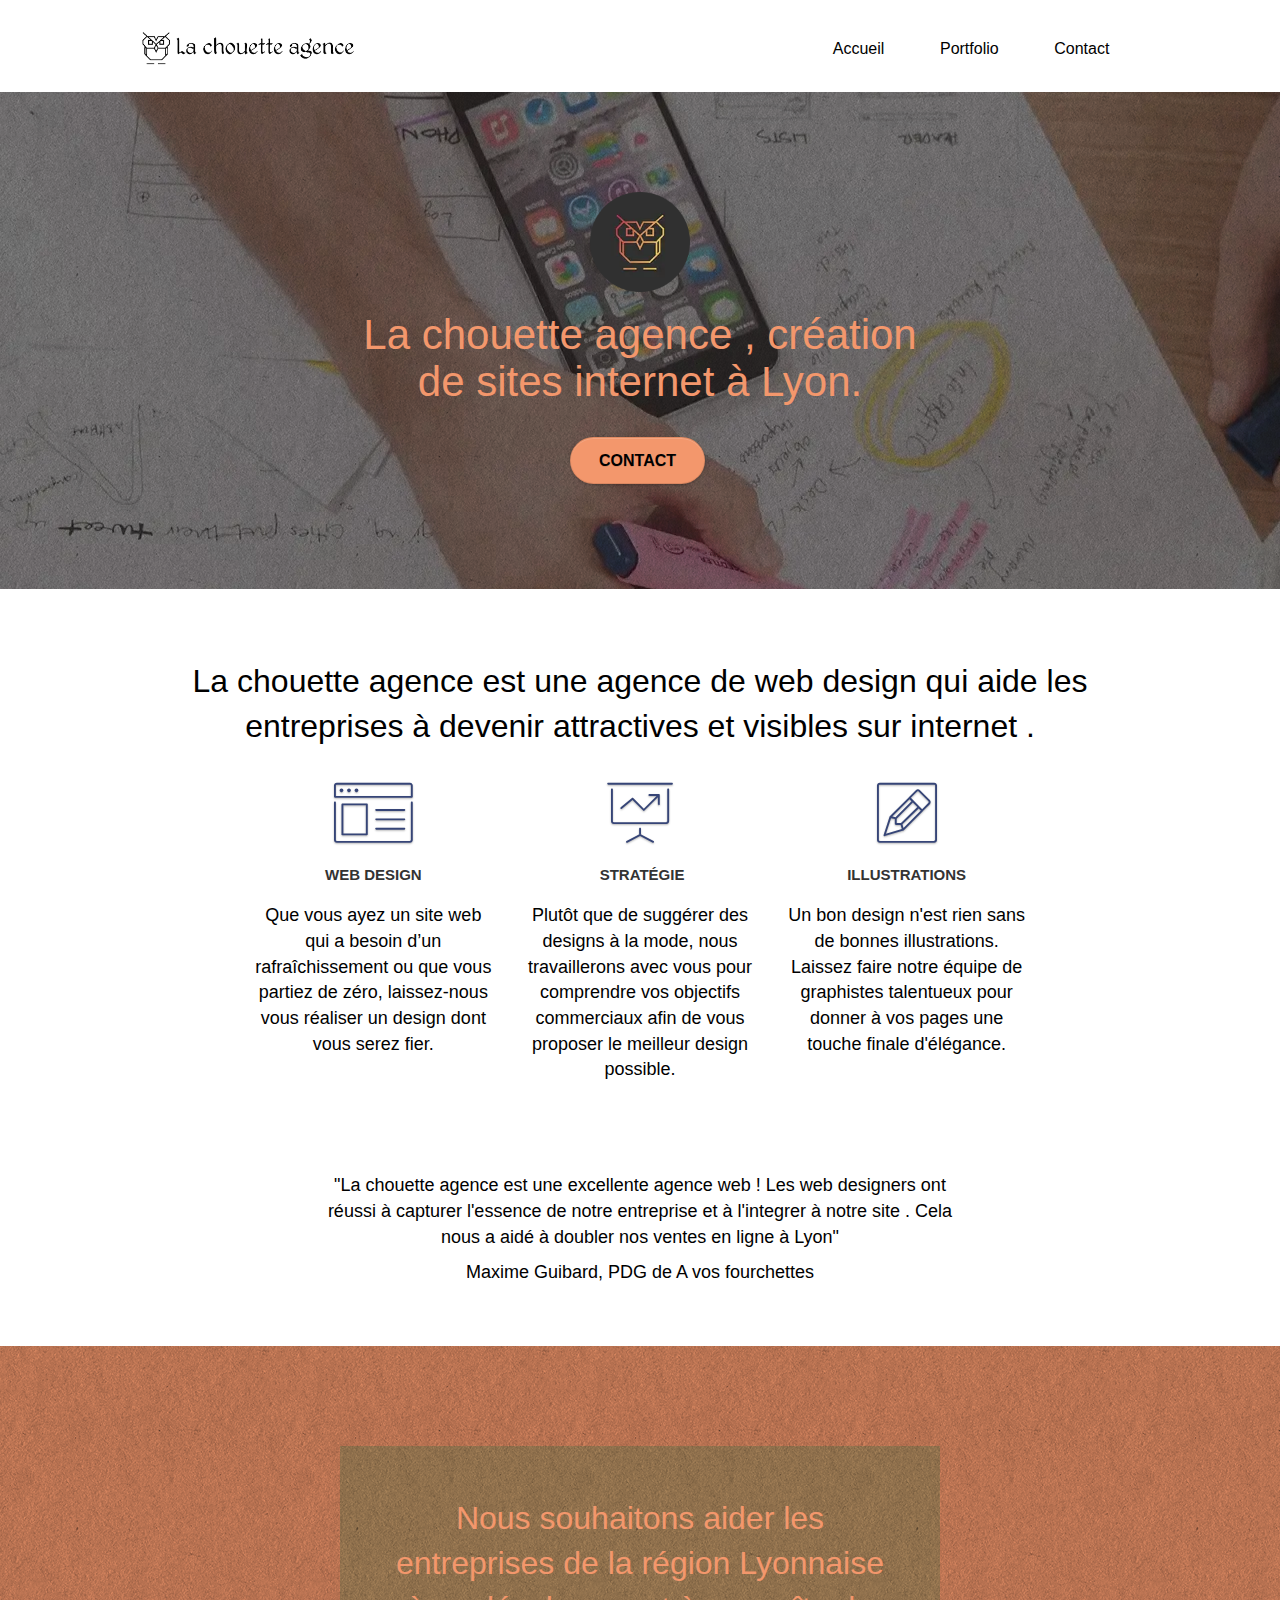
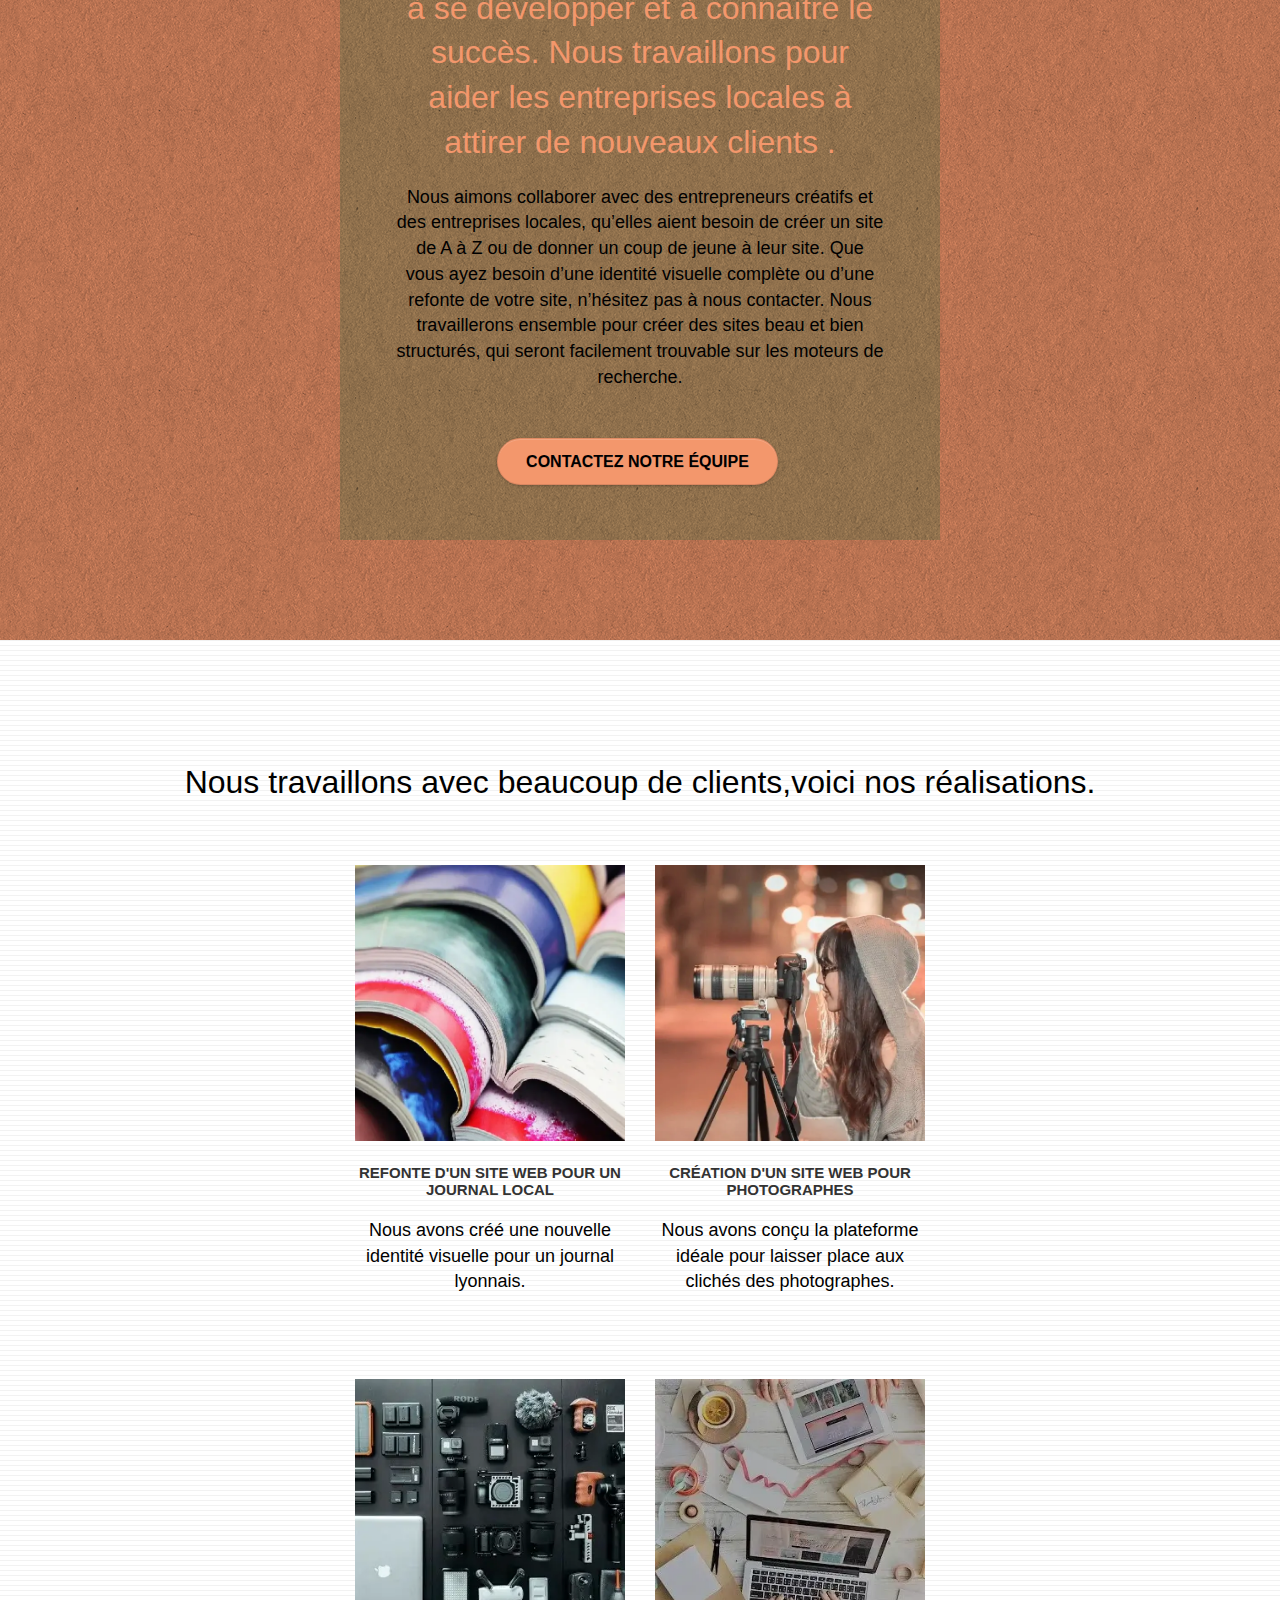
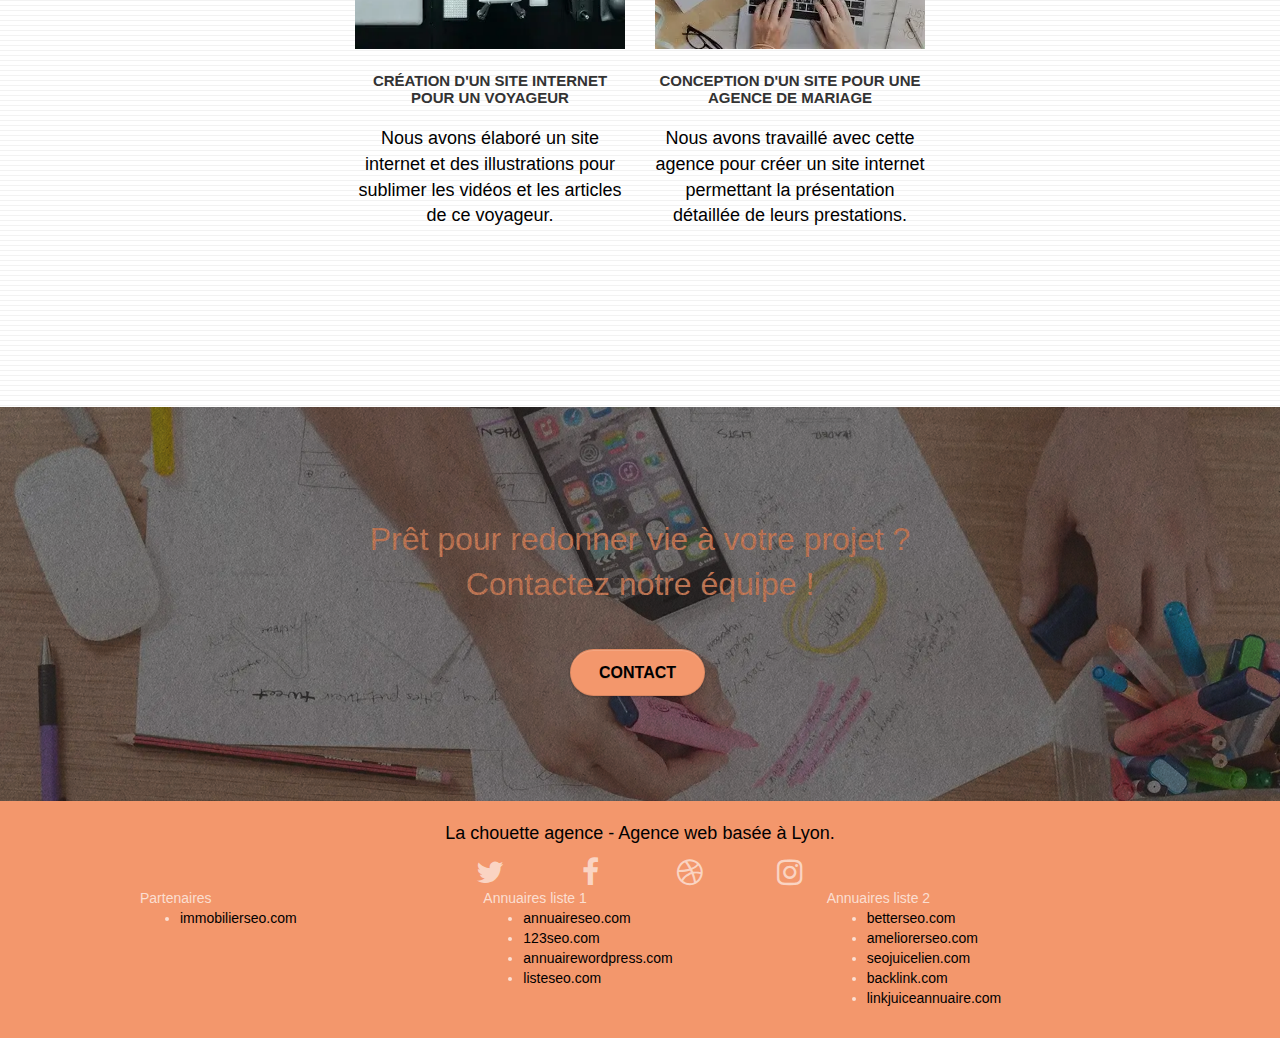
==== index.html @ 5532b89b "correction liens reseaux sociaux" ====
<!doctype html>
<html lang="fr">
<head>
    <meta charset="utf-8">
    <meta name="description" content="Création de site internet - Web design à Lyon">
    <meta name="viewport" content="width=device-width, initial-scale=1.0, viewport-fit=cover">
	<meta name="robots" content="index , follow" />
    <link rel="shortcut icon" type="image/png" href="favicon.jpg">
	<link rel="canonical" href="https://jeremie-237.github.io/JeremieBaudino_4_10052021/" />
    
	<link rel="stylesheet" type="text/css" href="./css/bootstrap.css">
	<link rel="stylesheet" type="text/css" href="style.css">
	<link rel="stylesheet" type="text/css" href="./css/font-awesome.css">
	<link rel="stylesheet" type="text/css" href="./css/et-line.css">
	
    
	<script src="./js/jquery-2.1.0.js">defer</script>
	<script src="./js/bootstrap.js">defer</script>
	<script src="./js/blocs.js">defer</script>
	<script src="./js/jquery.touchSwipe.js" defer></script>
	

    <title>Création de site internet - Web design à Lyon</title>

    
<!-- Analytics -->
 
<!-- Analytics END -->
    
</head>

<body>
<!-- Principal conteneur -->
<div class="page-container">
    
<!-- bloc-0 -->
<header class="bloc bgc-white l-bloc " id="bloc-0">
	<div class="container bloc-sm">
		<nav class="navbar row">
			<div class="navbar-header">
				<a class="navbar-brand" href="index.html"><img src="img/la-chouette-agence.webp" alt="logo la chouette agence webdesign lyon" height="40" /></a>
				<button id="nav-toggle" type="button" class="ui-navbar-toggle navbar-toggle" data-toggle="collapse" data-target=".navbar-1">
					<span class="sr-only">Toggle navigation</span><span class="icon-bar"></span><span class="icon-bar"></span><span class="icon-bar"></span>
				</button>
			</div>
			<div class="collapse navbar-collapse navbar-1 special-dropdown-nav">
				<ul class="site-navigation nav navbar-nav">
					<li>
						<a href="index.html">Accueil</a>
					</li>
					<li>
						<a href="#portfolio">Portfolio</a>
					</li>
					<li>
						<a href="page2.html">Contact</a>
					</li>
				</ul>
			</div>
		</nav>
	</div>
</header>
<!-- bloc-0 END -->

<!-- bloc-1-presentation -->
<section class="bloc bgc-dark-slate-blue bg-banniere d-bloc bg-t-edge bloc-bg-texture texture-paper b-parallax" id="bloc-1-hero">
	<div class="container bloc-lg">
		<div class="row tight-width-whitespace">
			<div class="col-sm-12">
				<img src="img/logo.webp" class="center-block image-resize-mode" width="100" alt="logo la chouette agence webdesign lyon" />
				<h1 class="text-center hero-bloc-text tc-white ">
					La chouette agence , création de sites internet à Lyon.
				</h1>
				<div class="text-center">
					<a href="page2.html" class="btn btn-lg btn-clean btn-rd cta-hero btn-atomic-tangerine" id="cta-hero">Contact</a>
				</div>
			</div>
		</div>
	</div>
</section>
<!-- bloc-1-presentation END -->

<!-- bloc-2-services -->
<section class="bloc bgc-white l-bloc" id="bloc-2-services">
	<div class="container bloc-md">
		<div class="row">
			<div class="col-sm-12 text-center">
				<h2>La chouette agence est une agence de web design qui aide les entreprises à devenir attractives et visibles sur internet .</h2>
			</div>
		</div>
		<div class="row voffset-lg med-width-whitespace">
			<div class="col-sm-4">
				<div class="text-center">
					<span class="et-icon-browser sm-shadow icon-dark-slate-blue icons icon-lg"></span>
				</div>
				<h3 class="mg-md text-center">
					Web design
				</h3>
				<p class="text-center ">
					Que vous ayez un site web qui a besoin d&rsquo;un rafraîchissement ou que vous partiez de zéro, laissez-nous vous réaliser un design dont vous serez fier.
				</p>
			</div>
			<div class="col-sm-4">
				<div class="text-center">
					<span class="et-icon-presentation sm-shadow icon-dark-slate-blue icons icon-lg"></span>
				</div>
				<h3 class="mg-md text-center">
					&nbsp;Stratégie
				</h3>
				<p class="text-center ">
					Plutôt que de suggérer des designs à la mode, nous travaillerons avec vous pour comprendre vos objectifs commerciaux afin de vous proposer le meilleur design possible.<br>
				</p>
			</div>
			<div class="col-sm-4">
				<div class="text-center">
					<span class="et-icon-edit sm-shadow icon-dark-slate-blue icons icon-lg"></span>
				</div>
				<h3 class="mg-md text-center">
					Illustrations
				</h3>
				<p class="text-center ">
					Un bon design n'est rien sans de bonnes illustrations. Laissez faire notre équipe de graphistes talentueux pour donner à vos pages une touche finale d'élégance.
				</p>
			</div>
		</div>
		<div class="row voffset-lg voffset">
			<div class="col-xs-12 col-md-8 col-md-offset-2 text-center">
				 <p>"La chouette agence est une excellente agence web ! Les web designers ont réussi à capturer l'essence de notre entreprise et à l'integrer à notre site . Cela nous a aidé à doubler nos ventes en ligne à Lyon"</p>
                 <p>Maxime Guibard, PDG de A vos fourchettes</p>
			</div>
		</div>
	</div>
</section>
<!-- bloc-2-services END -->

<!-- bloc-3-what-i-do -->
<section class="bloc tc-white bgc-atomic-tangerine bg-presentation d-bloc bloc-bg-texture texture-paper b-parallax" id="bloc-3-what-i-do">
	<div class="container bloc-lg">
		<div class="row tight-width-whitespace black-background">
			<div class="col-sm-12">
				<h2 class="mg-md text-center tc-white">
					Nous souhaitons aider les entreprises de la région Lyonnaise à se développer et à connaître le succès. Nous travaillons pour aider les entreprises locales à attirer de nouveaux clients .<br>
				</h2>
				<p class="text-center white">
					Nous aimons collaborer avec des entrepreneurs créatifs et des entreprises locales, 
					qu’elles aient besoin de créer un site de A à Z ou de donner un coup de jeune à leur site. 
					Que vous ayez besoin d’une identité visuelle complète ou d’une refonte de votre site, n’hésitez pas à nous contacter. 
					Nous travaillerons ensemble pour créer des sites beau et bien structurés, qui seront facilement trouvable sur les moteurs de 
					recherche. <br><br><a class="btn btn-lg btn-clean btn-rd cta-hero btn-atomic-tangerine" href="page2.html">Contactez notre équipe</a><br>
				</p>
			</div>
		</div>
	</div>
</section>
<!-- bloc-3-what-i-do END -->

<!-- bloc-4-portfolio -->
<section class="bloc bgc-white bg-lines-h2-bg bg-repeat l-bloc" id="bloc-4-portfolio">
	<div class="container bloc-lg">
		<div class="row">
			<div  id="portfolio" class="col-sm-12 text-center">
				<h2>Nous travaillons avec beaucoup de clients,voici nos réalisations.</h2>
			</div>
		</div>
		<div class="row tight-width-whitespace portfolio-row">
			<article class="col-sm-6">
				<a href="#" data-lightbox="img/1.webp" data-gallery-id="gallery-1" data-caption="Refonte d'un site web pour un journal local" data-frame="snapshot-lb"><img src="img/1.webp" alt="refonte site web journal" class="img-responsive portfolio-thumb" /></a>
				<h3 class="mg-md text-center">
					Refonte d'un site web pour un journal local
				</h3>
				<p class="text-center">
					Nous avons créé une nouvelle identité visuelle pour un journal lyonnais.
				</p>
			</article>
			<article class="col-sm-6">
				<a href="#" data-lightbox="img/2.webp" data-gallery-id="gallery-1" data-caption="Création d'un site web pour photographes" data-frame="snapshot-lb"><img src="img/2.webp" class="img-responsive portfolio-thumb" alt="création d'un site web pour photographes" /></a>
				<h3 class="mg-md text-center">
					Création d'un site web pour photographes
				</h3>
				<p class="text-center">
					Nous avons conçu la plateforme idéale pour laisser place aux clichés des photographes.
				</p>
			</article>
		</div>
		<div class="row tight-width-whitespace portfolio-row">
			<article class="col-sm-6">
				<a href="#" data-lightbox="img/3.webp" data-gallery-id="gallery-1" data-caption="Création d'un site internet pour un voyageur" data-frame="snapshot-lb"><img src="img/3.webp" class="img-responsive portfolio-thumb" alt="création d'un site web pour voyageur"/></a>
				<h3 class="mg-md text-center">
					Création d'un site internet pour un voyageur
				</h3>
				<p class="text-center">
					Nous avons élaboré un site internet et des illustrations pour sublimer les vidéos et les articles de ce voyageur.
				</p>
			</article>
			<article class="col-sm-6">
				<a href="#" data-lightbox="img/4.webp" data-gallery-id="gallery-1" data-caption="Conception d'un site pour une agence de mariage" data-frame="snapshot-lb"><img src="img/4.webp" class="img-responsive portfolio-thumb" alt="création d'un site web pour agence de mariage" /></a>
				<h3 class="mg-md text-center">
					Conception d'un site pour une agence de mariage
				</h3>
				<p class="text-center">
					Nous avons travaillé avec cette agence pour créer un site internet permettant la présentation détaillée de leurs prestations.
				</p>
			</article>
		</div>
	</div>
</section>
<!-- bloc-4-portfolio END -->

<!-- bloc-5-cta -->
<section class="bloc bgc-dark-slate-blue bg-banniere d-bloc bloc-bg-texture texture-paper" id="bloc-5-cta">
	<div class="container bloc-lg">
		<div class="row">
			<h2 class="mg-md text-center tc-white">
				Prêt pour redonner vie à votre projet ?<br>Contactez notre équipe !
			</h2>
			<div class="col-sm-12 text-center">
				<a href="page2.html" class="btn btn-atomic-tangerine btn-clean btn-rd btn-lg cta-hero">Contact</a>
			</div>
		</div>
	</div>
</section>
<!-- bloc-5-cta END -->

<!-- Footer - bloc-8 -->
<footer class="bloc bgc-atomic-tangerine d-bloc" id="bloc-8">
	<div class="container bloc-sm">
		<div class="row">
			<div class="col-sm-12">
				<p class="text-center white">
					La chouette agence - Agence web basée à Lyon.<br>
				</p>
				<div class="row row-no-gutters social">
					<div class="col-sm-3">
						<div class="text-center">
							<a class="social" href="http://twitter.com"><span class="fa fa-twitter icon-md"></span></a>
						</div>
					</div>
					<div class="col-sm-3">
						<div class="text-center">
							<a class="social" href="http://facebook.com"><span class="fa fa-facebook icon-md"></span></a>
						</div>
					</div>
					<div class="col-sm-3">
						<div class="text-center">
							<a class="social" href="http://dribble.com"><span class="fa fa-dribbble icon-md"></span></a>
						</div>
					</div>
					<div class="col-sm-3">
						<div class="text-center">
							<a class="social" href="http://instagram.com"><span class="fa fa-instagram icon-md"></span></a>
						</div>
					</div>
				</div>
				<div class="row">
					<div class="col-sm-4">
						Partenaires
							<ul>
								<li><a href="immobilierseo.com">immobilierseo.com</a></li>
							</ul>		
					</div>
					<div class="col-sm-4">
						Annuaires liste 1
						<ul>
							<li><a href="annuaireseo.com">annuaireseo.com</a></li>
							<li><a href="123seoture.com">123seo.com</a></li>
							<li><a href="annuairewordpress.com">annuairewordpress.com</a></li>
							<li><a href="listeseo.com">listeseo.com</a></li>
						</ul>
					</div>
					<div class="col-sm-4">
						Annuaires liste 2
						<ul>
							<li><a href="betterseo.com">betterseo.com</a></li>
							<li><a href="ameliorerseo.com">ameliorerseo.com</a></li>
							<li><a href="seojuicelien.com">seojuicelien.com</a></li>
							<li><a href="backlink.com">backlink.com</a></li>
							<li><a href="linkjuiceannuaire.com">linkjuiceannuaire.com</a></li>
						</ul>
					</div>
				</div>
			</div>
		</div>
	</div>
</footer>
<!-- Footer - bloc-8 END -->

</div>
<!-- Principal conteneur END -->
    

</body>
</html>
---- style.css ----
body {
    margin: 0;
    padding: 0;
    background: #FFF;
    overflow-x: hidden;
    -webkit-font-smoothing: antialiased;
    -moz-osx-font-smoothing: grayscale;
}

a,
button {
    transition: all .3s ease-in-out;
    outline: none!important;
}

a:hover {
    text-decoration: none;
    cursor: pointer;
}

#page-loading-blocs-notifaction {
    position: fixed;
    top: 0;
    bottom: 0;
    width: 100%;
    z-index: 100000;
    background: #FFFFFF url("img/pageload-spinner.gif") no-repeat center center;
}

.bloc {
    width: 100%;
    clear: both;
    background: 50% 50% no-repeat;
    padding: 0 50px;
    -webkit-background-size: cover;
    -moz-background-size: cover;
    -o-background-size: cover;
    background-size: cover;
    position: relative;
}

.bloc .container {
    padding-left: 0;
    padding-right: 0;
}

.bloc-lg {
    padding: 100px 50px;
}

.bloc-md {
    padding: 50px;
}

.bloc-sm {
    padding: 20px 50px;
}

.bg-center,
.bg-l-edge,
.bg-r-edge,
.bg-t-edge,
.bg-b-edge,
.bg-tl-edge,
.bg-bl-edge,
.bg-tr-edge,
.bg-br-edge,
.bg-repeat {
    -webkit-background-size: auto!important;
    -moz-background-size: auto!important;
    -o-background-size: auto!important;
    background-size: auto!important;
}

.bg-repeat {
    background: repeat;
}

.bg-t-edge {
    background: top no-repeat;
}

.bloc-bg-texture::before {
    content: "";
    background-size: 2px 2px;
    position: absolute;
    top: 0;
    bottom: 0;
    left: 0;
    right: 0;
}

.texture-paper::before {
    background: url("img/texture-paper.webp");
    background-size: 280px 280px;
}

.b-parallax {
    background-attachment: fixed;
}

.d-bloc {
    color: rgba(255, 255, 255, .7);
}

.d-bloc button:hover {
    color: rgba(255, 255, 255, .9);
}

.d-bloc .icon-round,
.d-bloc .icon-square,
.d-bloc .icon-rounded,
.d-bloc .icon-semi-rounded-a,
.d-bloc .icon-semi-rounded-b {
    border-color: rgba(255, 255, 255, .9);
}

.d-bloc .divider-h span {
    border-color: rgba(255, 255, 255, .2);
}

.d-bloc .a-btn,
.d-bloc .navbar a,
.d-bloc .navbar-brand,
.d-bloc a .icon-sm,
.d-bloc a .icon-md,
.d-bloc a .icon-lg,
.d-bloc a .icon-xl,
.d-bloc h1 a,
.d-bloc h2 a,
.d-bloc h3 a,
.d-bloc h4 a,
.d-bloc h5 a,
.d-bloc h6 a,
.d-bloc p a {
    color: rgba(255, 255, 255, .6);
}

.d-bloc .a-btn:hover,
.d-bloc .navbar a:hover,
.d-bloc .navbar-brand:hover,
.d-bloc a:hover .icon-sm,
.d-bloc a:hover .icon-md,
.d-bloc a:hover .icon-lg,
.d-bloc a:hover .icon-xl,
.d-bloc h1 a:hover,
.d-bloc h2 a:hover,
.d-bloc h3 a:hover,
.d-bloc h4 a:hover,
.d-bloc h5 a:hover,
.d-bloc h6 a:hover,
.d-bloc p a:hover {
    color: rgba(255, 255, 255, 1);
}

.d-bloc .navbar-toggle .icon-bar {
    background: rgba(255, 255, 255, 1);
}

.d-bloc .btn-wire,
.d-bloc .btn-wire:hover {
    color: rgba(255, 255, 255, 1);
    border-color: rgba(255, 255, 255, 1);
}

.d-bloc .panel {
    color: rgba(0, 0, 0, .5);
}

.d-bloc .panel button:hover {
    color: rgba(0, 0, 0, .7);
}

.d-bloc .panel icon {
    border-color: rgba(0, 0, 0, .7);
}

.d-bloc .panel .divider-h span {
    border-color: rgba(0, 0, 0, .1);
}

.d-bloc .panel .a-btn {
    color: rgba(0, 0, 0, .6);
}

.d-bloc .panel .a-btn:hover {
    color: rgba(0, 0, 0, 1);
}

.d-bloc .panel .btn-wire,
.d-bloc .panel .btn-wire:hover {
    color: rgba(0, 0, 0, .7);
    border-color: rgba(0, 0, 0, .3);
}

.d-bloc .panel,
.l-bloc {
    color: rgba(0, 0, 0, .5);
}

.d-bloc .panel button:hover,
.l-bloc button:hover {
    color: rgba(0, 0, 0, .7);
}

.l-bloc .icon-round,
.l-bloc .icon-square,
.l-bloc .icon-rounded,
.l-bloc .icon-semi-rounded-a,
.l-bloc .icon-semi-rounded-b {
    border-color: rgba(0, 0, 0, .7);
}

.d-bloc .panel .divider-h span,
.l-bloc .divider-h span {
    border-color: rgba(0, 0, 0, .1);
}

.d-bloc .panel .a-btn,
.l-bloc .a-btn,
.l-bloc .navbar a,
.l-bloc .navbar-brand,
.l-bloc a .icon-sm,
.l-bloc a .icon-md,
.l-bloc a .icon-lg,
.l-bloc a .icon-xl,
.l-bloc h1 a,
.l-bloc h2 a,
.l-bloc h3 a,
.l-bloc h4 a,
.l-bloc h5 a,
.l-bloc h6 a,
.l-bloc p a {
    color: rgba(0, 0, 0, .6);
}

.d-bloc .panel .a-btn:hover,
.l-bloc .a-btn:hover,
.l-bloc .navbar a:hover,
.l-bloc .navbar-brand:hover,
.l-bloc a:hover .icon-sm,
.l-bloc a:hover .icon-md,
.l-bloc a:hover .icon-lg,
.l-bloc a:hover .icon-xl,
.l-bloc h1 a:hover,
.l-bloc h2 a:hover,
.l-bloc h3 a:hover,
.l-bloc h4 a:hover,
.l-bloc h5 a:hover,
.l-bloc h6 a:hover,
.l-bloc p a:hover {
    color: rgba(0, 0, 0, 1);
}

.l-bloc .navbar-toggle .icon-bar {
    color: rgba(0, 0, 0, .6);
}

.d-bloc .panel .btn-wire,
.d-bloc .panel .btn-wire:hover,
.l-bloc .btn-wire,
.l-bloc .btn-wire:hover {
    color: rgba(0, 0, 0, .7);
    border-color: rgba(0, 0, 0, .3);
}

.voffset {
    margin-top: 30px;
}

.voffset-lg {
    margin-top: 80px;
}

.row-no-gutters {
    margin-right: 0;
    margin-left: 0;
}

.row.row-no-gutters > [class^="col-"],
.row.row-no-gutters > [class*=" col-"] {
    padding-right: 0;
    padding-left: 0;
}

#bloc-1-hero h1 {
    font-size: 42px;
}

.navbar {
    margin-bottom: 0;
    z-index: 1;
}

.navbar-brand {
    height: auto;
    padding: 3px 15px;
    font-size: 25px;
    font-weight: normal;
    font-weight: 600;
    line-height: 44px;
}

.navbar-brand img {
    max-height: 200px;
    margin: 0 5px 0 0;
    display: inline;
}

.navbar-brand img[src$=svg] {
    min-width: 100px;
}

.nav-center .navbar-brand img {
    margin: 0;
}

.navbar .nav {
    padding-top: 2px;
    margin-right: -16px;
    float: right;
    z-index: 1;
}

.nav > li {
    float: left;
    margin-top: 4px;
    font-size: 16px;
    margin-right: 2vw;
}

.navbar-nav .open .dropdown-menu > li > a {
    text-align: inherit;
}

.nav > li a:hover,
.nav > li a:focus {
    background: transparent;
}

.navbar-toggle {
    margin: 10px 10px 0 0;
    border: 0px;
}

.navbar-toggle:hover {
    background: transparent!important;
}

.navbar-toggle .icon-bar {
    background-color: rgba(0, 0, 0, .5);
    width: 26px;
}

.nav-invert .navbar .nav {
    float: left;
}

.nav-invert .navbar-header,
.nav-invert .navbar-brand {
    float: right;
    position: relative;
    z-index: 2;
}

.contact-form{
    display:flex;
    flex-direction: column;
    align-items: center;
}

.col-sm-6{
    margin-bottom:4%;
}

@media (min-width: 768px) {
    .site-navigation {
        position: absolute;
        top: 50%;
        right: 20px;
        transform: translate(0, -50%);
        -webkit-transform: translateY(-50%);
    }
    .nav > li .dropdown-menu a,
    .nav > li .dropdown-menu a:hover {
        color: #484848;
    }
    .nav-invert .site-navigation {
        left: 0;
        right: 0;
    }
    .nav-center {
        text-align: center;
    }
    .nav-center .navbar-header {
        width: 100%;
    }
    .nav-center .navbar-header,
    .nav-center .navbar-brand,
    .nav-center .nav > li {
        float: none;
        display: inline-block;
    }
    .nav-center .site-navigation {
        position: relative;
        width: 100%;
        right: 0;
        margin-right: 0px;
        margin-top: 20px;
    }
    .nav-center.mini-nav .navbar-toggle {
        float: none;
        margin: 10px auto 0;
    }
}

.nav > li > .dropdown a {
    background: none!important;
    display: block;
    padding: 14px 15px;
}

nav .caret {
    margin: 0 5px;
}

.dropdown-menu .dropdown-menu {
    top: -8px;
    left: 100%;
}

.dropdown-menu .dropmenu-flow-right {
    top: 100%;
    left: 0;
    margin-left: -1px;
    border-top-left-radius: 0;
    border-top-right-radius: 0;
}

.dropdown-menu .dropdown span {
    border: 4px solid black;
    border-top-color: transparent;
    border-right-color: transparent;
    border-bottom-color: transparent;
    margin: 6px -5px 0 0!important;
    float: right;
}

.mg-md {
    margin-top: 10px;
    margin-bottom: 20px;
}

.mg-lg {
    margin-top: 10px;
    margin-bottom: 40px;
}

.btn {
    margin: 0 5px 5px 0;
}

.btn.pull-right {
    margin: 0 0 5px 5px;
}

.btn-d,
.btn-d:hover,
.btn-d:focus {
    color: #FFF;
    background: rgba(0, 0, 0, .3);
}

button {
    outline: none!important;
}

.btn-rd {
    border-radius: 40px;
}

.btn-clean {
    border: 1px solid rgba(0, 0, 0, .08);
    border-bottom-color: rgba(0, 0, 0, .1);
    text-shadow: 0 1px 0 rgba(0, 0, 1, .1);
    box-shadow: 0 1px 3px rgba(0, 0, 1, .25), inset 0 1px 0 0 rgba(255, 255, 255, .15);
}

.icon-md {
    font-size: 30px!important;
}

.icon-lg {
    font-size: 60px!important;
}

.sm-shadow {
    text-shadow: 0 1px 2px rgba(0, 0, 0, .3);
}

.panel-sq,
.panel-sq .panel-heading,
.panel-sq .panel-footer {
    border-radius: 0;
}

.panel-rd {
    border-radius: 30px;
}

.panel-rd .panel-heading {
    border-radius: 29px 29px 0 0;
}

.panel-rd .panel-footer {
    border-radius: 0 0 29px 29px;
}

.form-control {
    border-color: rgba(0, 0, 0, .1);
    box-shadow: none;
}

.scrollToTop {
    width: 40px;
    height: 40px;
    position: fixed;
    bottom: 20px;
    right: 20px;
    opacity: 0;
    z-index: 500;
    transition: all .3s ease-in-out;
}

.scrollToTop span {
    margin-top: 6px;
}

.showScrollTop {
    font-size: 14px;
    opacity: 1;
}

a[data-lightbox] {
    position: relative;
    display: block;
    text-align: center;
}

a[data-lightbox]:hover::before {
    content: "+";
    font-family: "HelveticaNeue-Light", "Helvetica Neue Light", "Helvetica Neue", Helvetica, Arial;
    font-size: 32px;
    width: 50px;
    height: 50px;
    margin-left: -25px;
    border-radius: 50%;
    background: rgba(0, 0, 0, .6);
    color: #FFF;
    font-weight: 100;
    z-index: 1;
    position: absolute;
    top: 50%;
    transform: translateY(-50%);
    -webkit-transform: translateY(-50%);
}

a[data-lightbox]:hover img {
    opacity: 0.6;
    -webkit-animation-fill-mode: none;
    animation-fill-mode: none;
}

#lightbox-modal {
    display: flex;
    align-items: center;
}

#lightbox-modal .modal-dialog {
    width: 90%;
    max-width: 900px;
    margin: 0 auto 0;
}

#lightbox-modal .modal-dialog img {
    max-height: 90vh;
    margin: 0 auto;
}

.lightbox-caption {
    padding: 20px;
    color: #FFF;
    background: rgba(0, 0, 0, .5);
    position: absolute;
    left: 15px;
    right: 15px;
    bottom: 5px;
}

.close-lightbox {
    color: #FFF;
    font-size: 30px;
    position: absolute;
    top: 20px;
    right: 20px;
    z-index: 20;
    background: rgba(0, 0, 0, .5);
    border: none;
    line-height: 30px;
    padding: 0 9px 5px;
    opacity: 0.3;
}

.close-lightbox:hover,
.next-lightbox:hover,
.prev-lightbox:hover {
    opacity: 1.0;
    color: #FFF;
}

.next-lightbox,
.prev-lightbox {
    font-size: 20px;
    color: rgba(255, 255, 255, .9);
    background: rgba(0, 0, 0, .5);
    transition: all .2s ease-in-out;
    position: absolute;
    top: 45%;
    z-index: 1;
    opacity: 0.4;
}

.next-lightbox {
    padding: 6px 8px 1px 13px;
    right: 25px;
}

.prev-lightbox {
    padding: 6px 13px 1px 10px;
    left: 25px;
}

.snapshot-lb .modal-body {
    padding-bottom: 45px;
}

.snapshot-lb .lightbox-caption {
    padding: 0;
    color: rgba(0, 0, 0, .5);
    background: none;
}

h1,
h2,
h3,
h4,
h5,
h6,
p,
label,
.btn,
a {
    font-family: "helvetica";
    font-weight: 400;
    color: black!important;
}

.container {
    max-width: 1000px;
}

.hero-bloc-text {
    font-size: 38px;
}

.hero-bloc-text-sub {
    font-size: 36px;
}

.statement-bloc-text {
    line-height: 26px;
    font-style: italic;
    font-size: 20px;
    text-align: center;
    font-weight: lighter;
    max-width: 520px;
    margin: auto auto auto auto;
}

p {
    font-size: 18px;
}

.tight-width-whitespace {
    max-width: 600px;
    margin: auto auto auto auto;
}

.h1 {
    font-size: 20px;
    font-family: "Open Sans";
}

.cta-hero {
    margin-top: 22px;
    color: #FFFFFF!important;
    text-transform: uppercase;
    padding: 12px 28px 12px 28px;
    font-size: 16px;
    font-weight: 700;
}

.social {
    max-width: 400px;
    margin: auto auto auto auto;
}

h2 {
    font-size: 32px;
    line-height: 1.4em;
}

h3 {
    font-size: 15px;
    text-transform: uppercase;
    font-weight: 700;
    color: #333333!important;
}

.med-width-whitespace {
    max-width: 800px;
    margin: auto auto auto auto;
    box-shadow: 0px 0px 0px #000000;
}

h1 {
    color: #333333!important;
}

h4 {
    color: #333333!important;
}

.icons {
    margin-bottom: 14px;
    margin-top: 24px;
}

.white {
    color: black!important;
}

.portfolio-thumb {
    margin-bottom: 24px;
    
}

.portfolio-row {
    margin-bottom: 44px;
    margin-top: 50px;
}

.avatar {
    box-shadow: 0px 4px 9px rgba(0, 0, 0, 0.3);
}

.black-background {
    background-color: rgba(165, 147, 99, 0.7);
    padding: 40px 40px 40px 40px;
}

.bold-link {
    font-weight: 900;
    text-decoration: underline!important;
}

.bgc-white {
    background-color: #FFFFFF;
}

.bgc-dark-slate-blue {
    background-color: #364577;
}

.bgc-atomic-tangerine {
    background-color: #F3976C;
}

.tc-white {
    color: #F3976C!important;
}

.btn-atomic-tangerine {
    background: #F3976C;
    color: black!important;
}

.btn-atomic-tangerine:hover {
    background: #c27956!important;
    color: black!important;
}

.ltc-white {
    color: #FFFFFF!important;
}

.ltc-white:hover {
    color: #cccccc!important;
}

.ltc-atomic-tangerine {
    color: #F3976C!important;
}

.ltc-atomic-tangerine:hover {
    color: #c27956!important;
}

.icon-dark-slate-blue {
    color: #364577!important;
    border-color: #364577!important;
}

.bg-dots-bg {
    background-image: url("img/dots-bg.webp");
}

.bg-lines-h2-bg {
    background-image: url("img/lines-h2-bg.webp");
}

.bg-banniere {
    background-image: url("img/la-chouette-agence-banniere.webp");
}

.bg-presentation {
    background-image: url("img/image-de-presentation.webp");
}

@media (max-width: 1024px) {
    .bloc {
        padding-left: 20px;
        padding-right: 20px;
    }
    .bloc.full-width-bloc,
    .bloc-tile-2.full-width-bloc .container,
    .bloc-tile-3.full-width-bloc .container,
    .bloc-tile-4.full-width-bloc .container {
        padding-left: 0;
        padding-right: 0;
    }
}

@media (max-width: 992px) and (min-width: 768px) {
    .navbar .nav {
        max-width: 80%
    }
    .nav-center.navbar .nav {
        max-width: 100%
    }
}

@media only screen and (min-device-width: 768px) and (max-device-width: 1024px) and (orientation: landscape) {
    .b-parallax {
        background-attachment: scroll;
    }
}

@media only screen and (min-device-width: 1024px) and (max-device-width: 1366px) and (-webkit-min-device-pixel-ratio: 1.5) {
    .b-parallax {
        background-attachment: scroll;
    }
}

@media (max-width: 991px) {
    .container {
        width: 100%;
    }
    .b-parallax {
        background-attachment: scroll;
    }
    .page-container,
    #hero-bloc {
        overflow-x: hidden;
        position: relative;
    }
    .bloc {
        padding-left: constant(safe-area-inset-left);
        padding-right: constant(safe-area-inset-right);
    }
    .bloc-group,
    .bloc-group .bloc {
        display: block;
        width: 100%;
    }
    .bloc-fill-screen .fill-bloc-top-edge,
    .bloc-fill-screen .fill-bloc-bottom-edge {
        padding: 0 20px;
        padding-left: constant(safe-area-inset-left);
        padding-right: constant(safe-area-inset-right);
    }
}

@media (max-width: 767px) {
    .page-container {
        overflow-x: hidden;
        position: relative;
    }
    h1,
    h2,
    h3,
    h4,
    h5,
    h6,
    p,
    #disqus_thread {
        padding-left: 10px!important;
        padding-right: 10px!important;
    }
    .b-parallax {
        background-attachment: scroll;
    }
    .navbar .nav {
        padding-top: 0;
        border-top: 1px solid rgba(0, 0, 0, .2);
        float: none!important;
    }
    .navbar.row {
        margin-left: 0;
        margin-right: 0;
    }
    .site-navigation {
        position: inherit;
        transform: none;
        -webkit-transform: none;
        -ms-transform: none;
    }
    .nav > li {
        margin-top: 0;
        border-bottom: 1px solid rgba(0, 0, 0, .1);
        background: rgba(0, 0, 0, .05);
        text-align: left;
        padding-left: 15px;
        width: 100%;
    }
    .nav > li:hover {
        background: rgba(0, 0, 0, .08);
    }
    .dropdown .dropdown a .caret {
        float: none;
        margin: 5px 0 0 10px!important;
        border: 4px solid black;
        border-bottom-color: transparent;
        border-right-color: transparent;
        border-left-color: transparent;
    }
    #hero-bloc .navbar .nav {
        background: rgba(0, 0, 0, .8);
    }
    #hero-bloc .navbar .nav a {
        color: rgba(255, 255, 255, .6);
    }
    .hero {
        padding: 50px 0;
    }
    .hero-nav {
        left: -1px;
        right: -1px;
    }
    .navbar-collapse {
        padding: 0;
        overflow-x: hidden;
        -webkit-box-shadow: none;
        box-shadow: none;
    }
    .navbar-brand img {
        max-height: 40px;
        width: auto;
    }
    .nav-invert .navbar-header {
        float: none;
        width: 100%;
    }
    .nav-invert .navbar-toggle {
        float: left;
        margin-left: 10px;
    }
    .bloc {
        padding-left: 0;
        padding-right: 0;
    }
    .bloc-xxl,
    .bloc-xl,
    .bloc-lg {
        padding: 40px 0;
    }
    .bloc-sm,
    .bloc-md {
        padding-left: 0;
        padding-right: 0;
    }
    .bloc-tile-2 .container,
    .bloc-tile-3 .container,
    .bloc-tile-4 .container,
    .bloc-fill-screen .fill-bloc-top-edge,
    .bloc-fill-screen .fill-bloc-bottom-edge {
        padding-left: 0;
        padding-right: 0;
    }
    .a-block {
        padding: 0 10px;
    }
    .btn-dwn {
        display: none;
    }
    .voffset {
        margin-top: 5px;
    }
    .voffset-md {
        margin-top: 20px;
    }
    .voffset-lg {
        margin-top: 30px;
    }
    form {
        padding: 5px;
    }
    .close-lightbox {
        display: inline-block;
    }
    .blocsapp-device-iphone5 {
        background-size: 216px 425px;
        padding-top: 60px;
        width: 216px;
        height: 425px;
    }
    .blocsapp-device-iphone5 img {
        width: 180px;
        height: 320px;
    }
}

@media (max-width: 400px) {
    .bloc {
        padding-left: 0;
        padding-right: 0;
    }
}

@media (max-width: 767px) {
    .bloc-mob-center-text {
        text-align: center;
    }
    .portfolio-thumb{
        max-width: 320px;
    }
    #bloc-4-portfolio a{
        display:flex;
        justify-content: center;
    }
}
---- css/et-line.css ----
@font-face {
    font-family: et-line;
    src: url(../fonts/et-line.eot);
    src: url(../fonts/et-line.eot?#iefix) format('embedded-opentype'), url(../fonts/et-line.woff) format('woff'), url(../fonts/et-line.ttf) format('truetype'), url(../fonts/et-line.svg#et-line) format('svg');
    font-weight: 400;
    font-style: normal
}

.et-icon-adjustments,
.et-icon-alarmclock,
.et-icon-anchor,
.et-icon-aperture,
.et-icon-attachment,
.et-icon-bargraph,
.et-icon-basket,
.et-icon-beaker,
.et-icon-bike,
.et-icon-book-open,
.et-icon-briefcase,
.et-icon-browser,
.et-icon-calendar,
.et-icon-camera,
.et-icon-caution,
.et-icon-chat,
.et-icon-circle-compass,
.et-icon-clipboard,
.et-icon-clock,
.et-icon-cloud,
.et-icon-compass,
.et-icon-desktop,
.et-icon-dial,
.et-icon-document,
.et-icon-documents,
.et-icon-download,
.et-icon-dribbble,
.et-icon-edit,
.et-icon-envelope,
.et-icon-expand,
.et-icon-facebook,
.et-icon-flag,
.et-icon-focus,
.et-icon-gears,
.et-icon-genius,
.et-icon-gift,
.et-icon-global,
.et-icon-globe,
.et-icon-googleplus,
.et-icon-grid,
.et-icon-happy,
.et-icon-hazardous,
.et-icon-heart,
.et-icon-hotairballoon,
.et-icon-hourglass,
.et-icon-key,
.et-icon-laptop,
.et-icon-layers,
.et-icon-lifesaver,
.et-icon-lightbulb,
.et-icon-linegraph,
.et-icon-linkedin,
.et-icon-lock,
.et-icon-magnifying-glass,
.et-icon-map,
.et-icon-map-pin,
.et-icon-megaphone,
.et-icon-mic,
.et-icon-mobile,
.et-icon-newspaper,
.et-icon-notebook,
.et-icon-paintbrush,
.et-icon-paperclip,
.et-icon-pencil,
.et-icon-phone,
.et-icon-picture,
.et-icon-pictures,
.et-icon-piechart,
.et-icon-presentation,
.et-icon-pricetags,
.et-icon-printer,
.et-icon-profile-female,
.et-icon-profile-male,
.et-icon-puzzle,
.et-icon-quote,
.et-icon-recycle,
.et-icon-refresh,
.et-icon-ribbon,
.et-icon-rss,
.et-icon-sad,
.et-icon-scissors,
.et-icon-scope,
.et-icon-search,
.et-icon-shield,
.et-icon-speedometer,
.et-icon-strategy,
.et-icon-streetsign,
.et-icon-tablet,
.et-icon-target,
.et-icon-telescope,
.et-icon-toolbox,
.et-icon-tools,
.et-icon-tools-2,
.et-icon-trophy,
.et-icon-tumblr,
.et-icon-twitter,
.et-icon-upload,
.et-icon-video,
.et-icon-wallet,
.et-icon-wine {
    font-family: et-line;
    speak: none;
    font-style: normal;
    font-weight: 400;
    font-variant: normal;
    text-transform: none;
    line-height: 1;
    -webkit-font-smoothing: antialiased;
    -moz-osx-font-smoothing: grayscale;
    display: inline-block
}

.et-icon-mobile:before {
    content: "\e000"
}

.et-icon-laptop:before {
    content: "\e001"
}

.et-icon-desktop:before {
    content: "\e002"
}

.et-icon-tablet:before {
    content: "\e003"
}

.et-icon-phone:before {
    content: "\e004"
}

.et-icon-document:before {
    content: "\e005"
}

.et-icon-documents:before {
    content: "\e006"
}

.et-icon-search:before {
    content: "\e007"
}

.et-icon-clipboard:before {
    content: "\e008"
}

.et-icon-newspaper:before {
    content: "\e009"
}

.et-icon-notebook:before {
    content: "\e00a"
}

.et-icon-book-open:before {
    content: "\e00b"
}

.et-icon-browser:before {
    content: "\e00c"
}

.et-icon-calendar:before {
    content: "\e00d"
}

.et-icon-presentation:before {
    content: "\e00e"
}

.et-icon-picture:before {
    content: "\e00f"
}

.et-icon-pictures:before {
    content: "\e010"
}

.et-icon-video:before {
    content: "\e011"
}

.et-icon-camera:before {
    content: "\e012"
}

.et-icon-printer:before {
    content: "\e013"
}

.et-icon-toolbox:before {
    content: "\e014"
}

.et-icon-briefcase:before {
    content: "\e015"
}

.et-icon-wallet:before {
    content: "\e016"
}

.et-icon-gift:before {
    content: "\e017"
}

.et-icon-bargraph:before {
    content: "\e018"
}

.et-icon-grid:before {
    content: "\e019"
}

.et-icon-expand:before {
    content: "\e01a"
}

.et-icon-focus:before {
    content: "\e01b"
}

.et-icon-edit:before {
    content: "\e01c"
}

.et-icon-adjustments:before {
    content: "\e01d"
}

.et-icon-ribbon:before {
    content: "\e01e"
}

.et-icon-hourglass:before {
    content: "\e01f"
}

.et-icon-lock:before {
    content: "\e020"
}

.et-icon-megaphone:before {
    content: "\e021"
}

.et-icon-shield:before {
    content: "\e022"
}

.et-icon-trophy:before {
    content: "\e023"
}

.et-icon-flag:before {
    content: "\e024"
}

.et-icon-map:before {
    content: "\e025"
}

.et-icon-puzzle:before {
    content: "\e026"
}

.et-icon-basket:before {
    content: "\e027"
}

.et-icon-envelope:before {
    content: "\e028"
}

.et-icon-streetsign:before {
    content: "\e029"
}

.et-icon-telescope:before {
    content: "\e02a"
}

.et-icon-gears:before {
    content: "\e02b"
}

.et-icon-key:before {
    content: "\e02c"
}

.et-icon-paperclip:before {
    content: "\e02d"
}

.et-icon-attachment:before {
    content: "\e02e"
}

.et-icon-pricetags:before {
    content: "\e02f"
}

.et-icon-lightbulb:before {
    content: "\e030"
}

.et-icon-layers:before {
    content: "\e031"
}

.et-icon-pencil:before {
    content: "\e032"
}

.et-icon-tools:before {
    content: "\e033"
}

.et-icon-tools-2:before {
    content: "\e034"
}

.et-icon-scissors:before {
    content: "\e035"
}

.et-icon-paintbrush:before {
    content: "\e036"
}

.et-icon-magnifying-glass:before {
    content: "\e037"
}

.et-icon-circle-compass:before {
    content: "\e038"
}

.et-icon-linegraph:before {
    content: "\e039"
}

.et-icon-mic:before {
    content: "\e03a"
}

.et-icon-strategy:before {
    content: "\e03b"
}

.et-icon-beaker:before {
    content: "\e03c"
}

.et-icon-caution:before {
    content: "\e03d"
}

.et-icon-recycle:before {
    content: "\e03e"
}

.et-icon-anchor:before {
    content: "\e03f"
}

.et-icon-profile-male:before {
    content: "\e040"
}

.et-icon-profile-female:before {
    content: "\e041"
}

.et-icon-bike:before {
    content: "\e042"
}

.et-icon-wine:before {
    content: "\e043"
}

.et-icon-hotairballoon:before {
    content: "\e044"
}

.et-icon-globe:before {
    content: "\e045"
}

.et-icon-genius:before {
    content: "\e046"
}

.et-icon-map-pin:before {
    content: "\e047"
}

.et-icon-dial:before {
    content: "\e048"
}

.et-icon-chat:before {
    content: "\e049"
}

.et-icon-heart:before {
    content: "\e04a"
}

.et-icon-cloud:before {
    content: "\e04b"
}

.et-icon-upload:before {
    content: "\e04c"
}

.et-icon-download:before {
    content: "\e04d"
}

.et-icon-target:before {
    content: "\e04e"
}

.et-icon-hazardous:before {
    content: "\e04f"
}

.et-icon-piechart:before {
    content: "\e050"
}

.et-icon-speedometer:before {
    content: "\e051"
}

.et-icon-global:before {
    content: "\e052"
}

.et-icon-compass:before {
    content: "\e053"
}

.et-icon-lifesaver:before {
    content: "\e054"
}

.et-icon-clock:before {
    content: "\e055"
}

.et-icon-aperture:before {
    content: "\e056"
}

.et-icon-quote:before {
    content: "\e057"
}

.et-icon-scope:before {
    content: "\e058"
}

.et-icon-alarmclock:before {
    content: "\e059"
}

.et-icon-refresh:before {
    content: "\e05a"
}

.et-icon-happy:before {
    content: "\e05b"
}

.et-icon-sad:before {
    content: "\e05c"
}

.et-icon-facebook:before {
    content: "\e05d"
}

.et-icon-twitter:before {
    content: "\e05e"
}

.et-icon-googleplus:before {
    content: "\e05f"
}

.et-icon-rss:before {
    content: "\e060"
}

.et-icon-tumblr:before {
    content: "\e061"
}

.et-icon-linkedin:before {
    content: "\e062"
}

.et-icon-dribbble:before {
    content: "\e063"
}
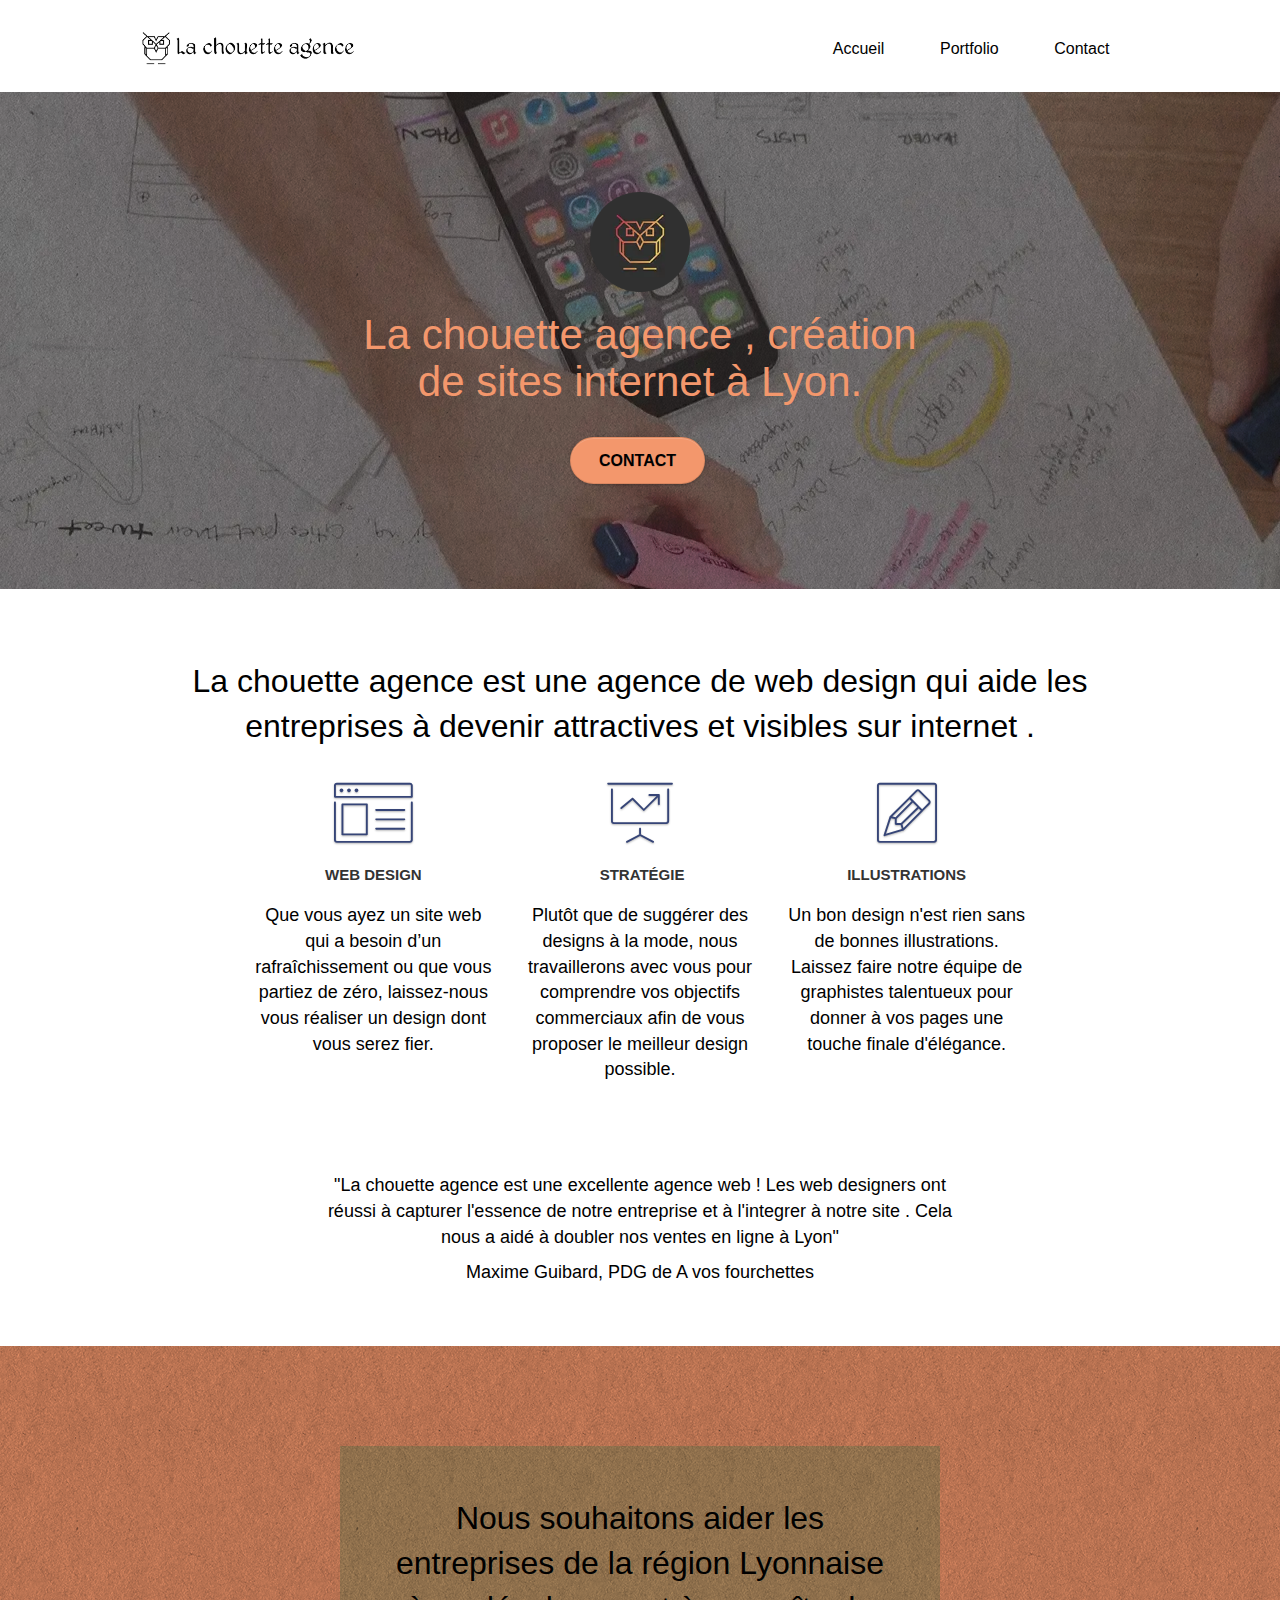
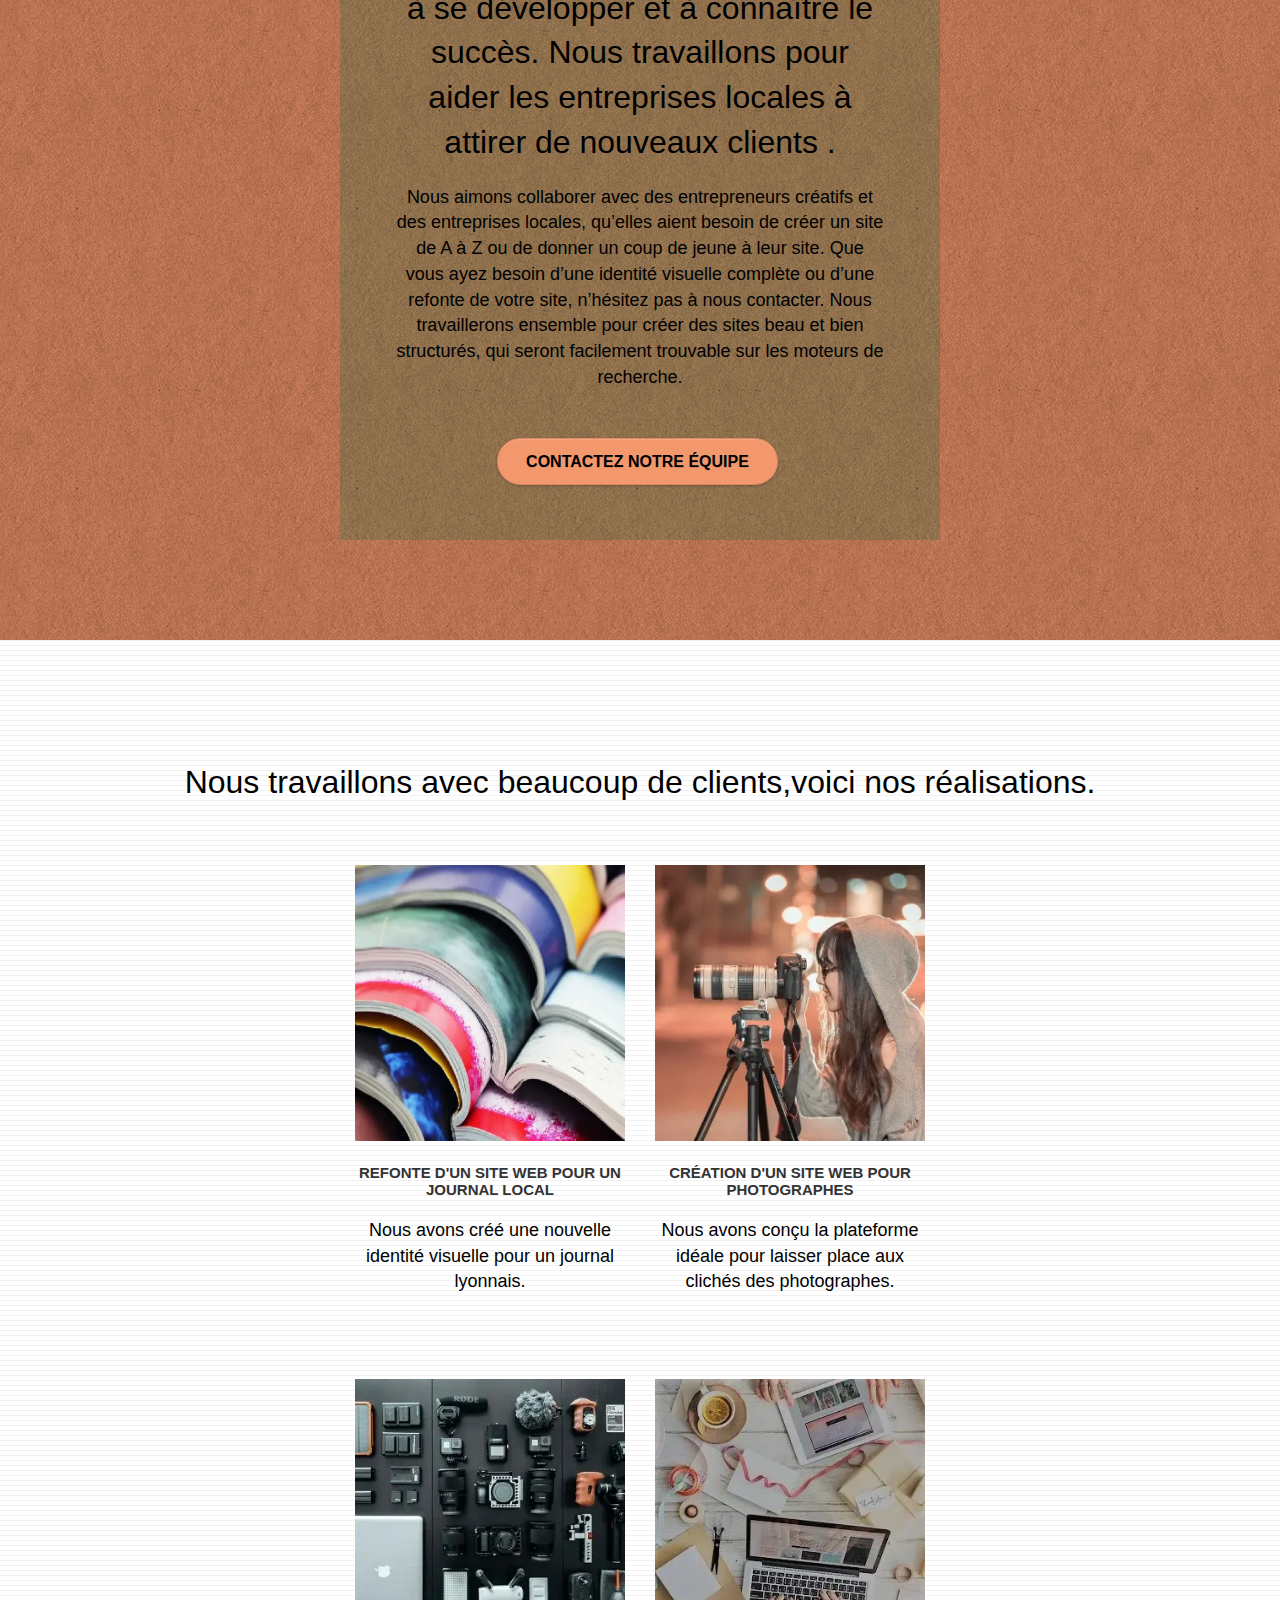
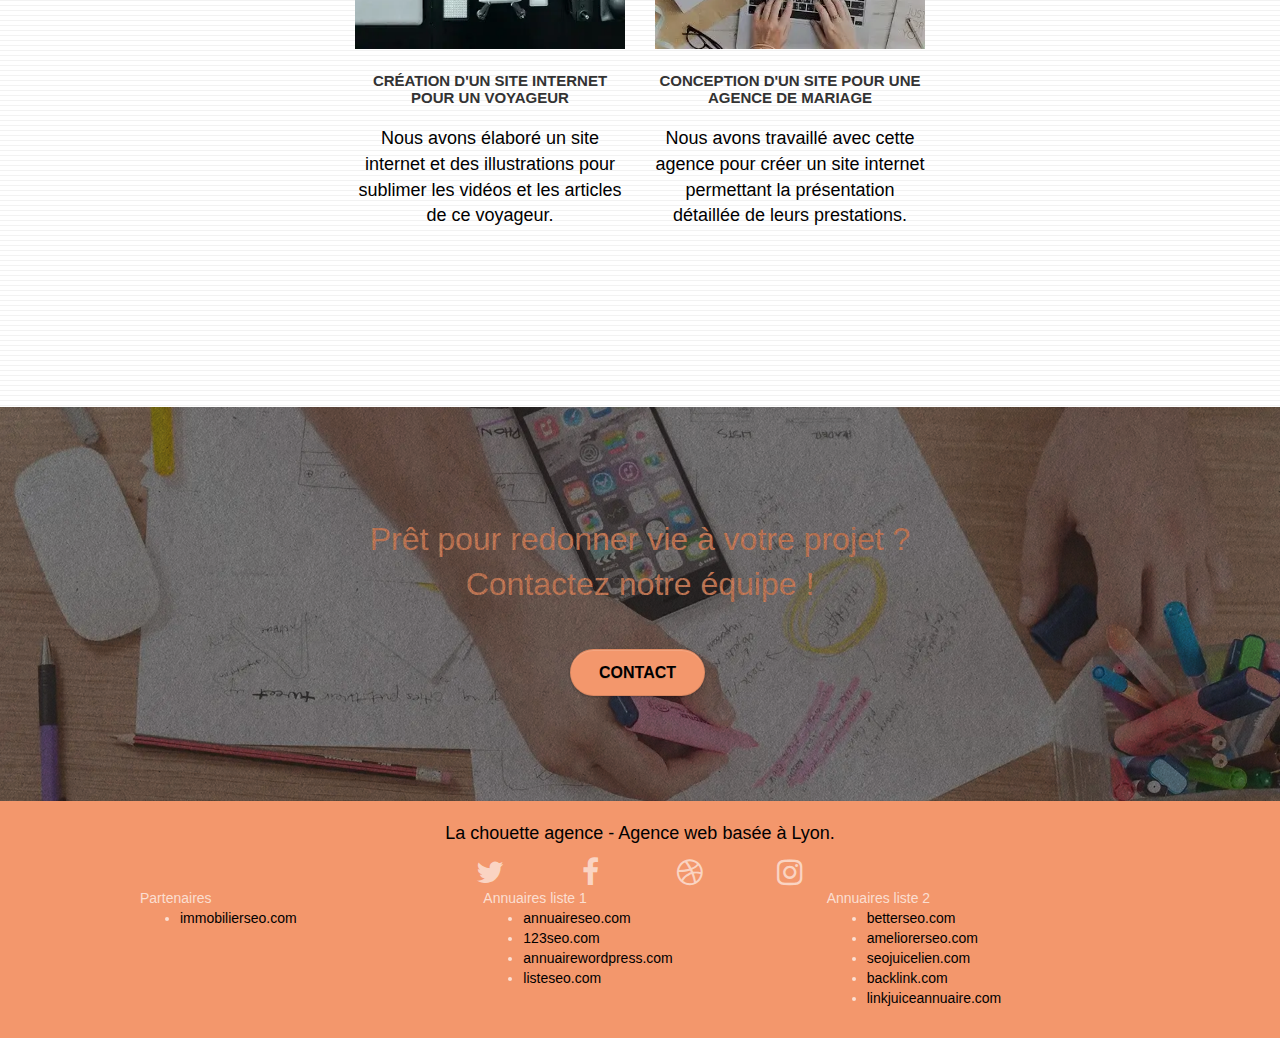
==== commit 2ceb8814: "modification selecteur du h2 de la div col-sm-12" ====
--- a/index.html
+++ b/index.html
@@ -38,7 +38,7 @@
 	<div class="container bloc-sm">
 		<nav class="navbar row">
 			<div class="navbar-header">
-				<a class="navbar-brand" href="index.html"><img src="img/la-chouette-agence.webp" alt="logo la chouette agence webdesign lyon" height="40" /></a>
+				<a class="navbar-brand" href="index.html"><img src="img/la-chouette-agence.webp" alt="header logo la chouette agence webdesign lyon" height="40" /></a>
 				<button id="nav-toggle" type="button" class="ui-navbar-toggle navbar-toggle" data-toggle="collapse" data-target=".navbar-1">
 					<span class="sr-only">Toggle navigation</span><span class="icon-bar"></span><span class="icon-bar"></span><span class="icon-bar"></span>
 				</button>
@@ -137,7 +137,7 @@
 	<div class="container bloc-lg">
 		<div class="row tight-width-whitespace black-background">
 			<div class="col-sm-12">
-				<h2 class="mg-md text-center tc-white">
+				<h2 class="mg-md text-center">
 					Nous souhaitons aider les entreprises de la région Lyonnaise à se développer et à connaître le succès. Nous travaillons pour aider les entreprises locales à attirer de nouveaux clients .<br>
 				</h2>
 				<p class="text-center white">
@@ -172,7 +172,7 @@
 				</p>
 			</article>
 			<article class="col-sm-6">
-				<a href="#" data-lightbox="img/2.webp" data-gallery-id="gallery-1" data-caption="Création d'un site web pour photographes" data-frame="snapshot-lb"><img src="img/2.webp" class="img-responsive portfolio-thumb" alt="création d'un site web pour photographes" /></a>
+				<a href="#" data-lightbox="img/2.webp" data-gallery-id="gallery-1" data-caption="Création d'un site web pour photographes" data-frame="snapshot-lb"><img src="img/2.webp" class="img-responsive portfolio-thumb" alt="création d'un website pour photographes" /></a>
 				<h3 class="mg-md text-center">
 					Création d'un site web pour photographes
 				</h3>
@@ -231,22 +231,22 @@
 				<div class="row row-no-gutters social">
 					<div class="col-sm-3">
 						<div class="text-center">
-							<a class="social" href="http://twitter.com"><span class="fa fa-twitter icon-md"></span></a>
-						</div>
-					</div>
-					<div class="col-sm-3">
-						<div class="text-center">
-							<a class="social" href="http://facebook.com"><span class="fa fa-facebook icon-md"></span></a>
-						</div>
-					</div>
-					<div class="col-sm-3">
-						<div class="text-center">
-							<a class="social" href="http://dribble.com"><span class="fa fa-dribbble icon-md"></span></a>
-						</div>
-					</div>
-					<div class="col-sm-3">
-						<div class="text-center">
-							<a class="social" href="http://instagram.com"><span class="fa fa-instagram icon-md"></span></a>
+							<a class="social" href="http://twitter.com/lachouetteagence"><span class="fa fa-twitter icon-md"></span></a>
+						</div>
+					</div>
+					<div class="col-sm-3">
+						<div class="text-center">
+							<a class="social" href="http://facebook.com/lachouetteagence"><span class="fa fa-facebook icon-md"></span></a>
+						</div>
+					</div>
+					<div class="col-sm-3">
+						<div class="text-center">
+							<a class="social" href="http://dribble.com/lachouetteagence"><span class="fa fa-dribbble icon-md"></span></a>
+						</div>
+					</div>
+					<div class="col-sm-3">
+						<div class="text-center">
+							<a class="social" href="http://instagram.com/lachouetteagence"><span class="fa fa-instagram icon-md"></span></a>
 						</div>
 					</div>
 				</div>
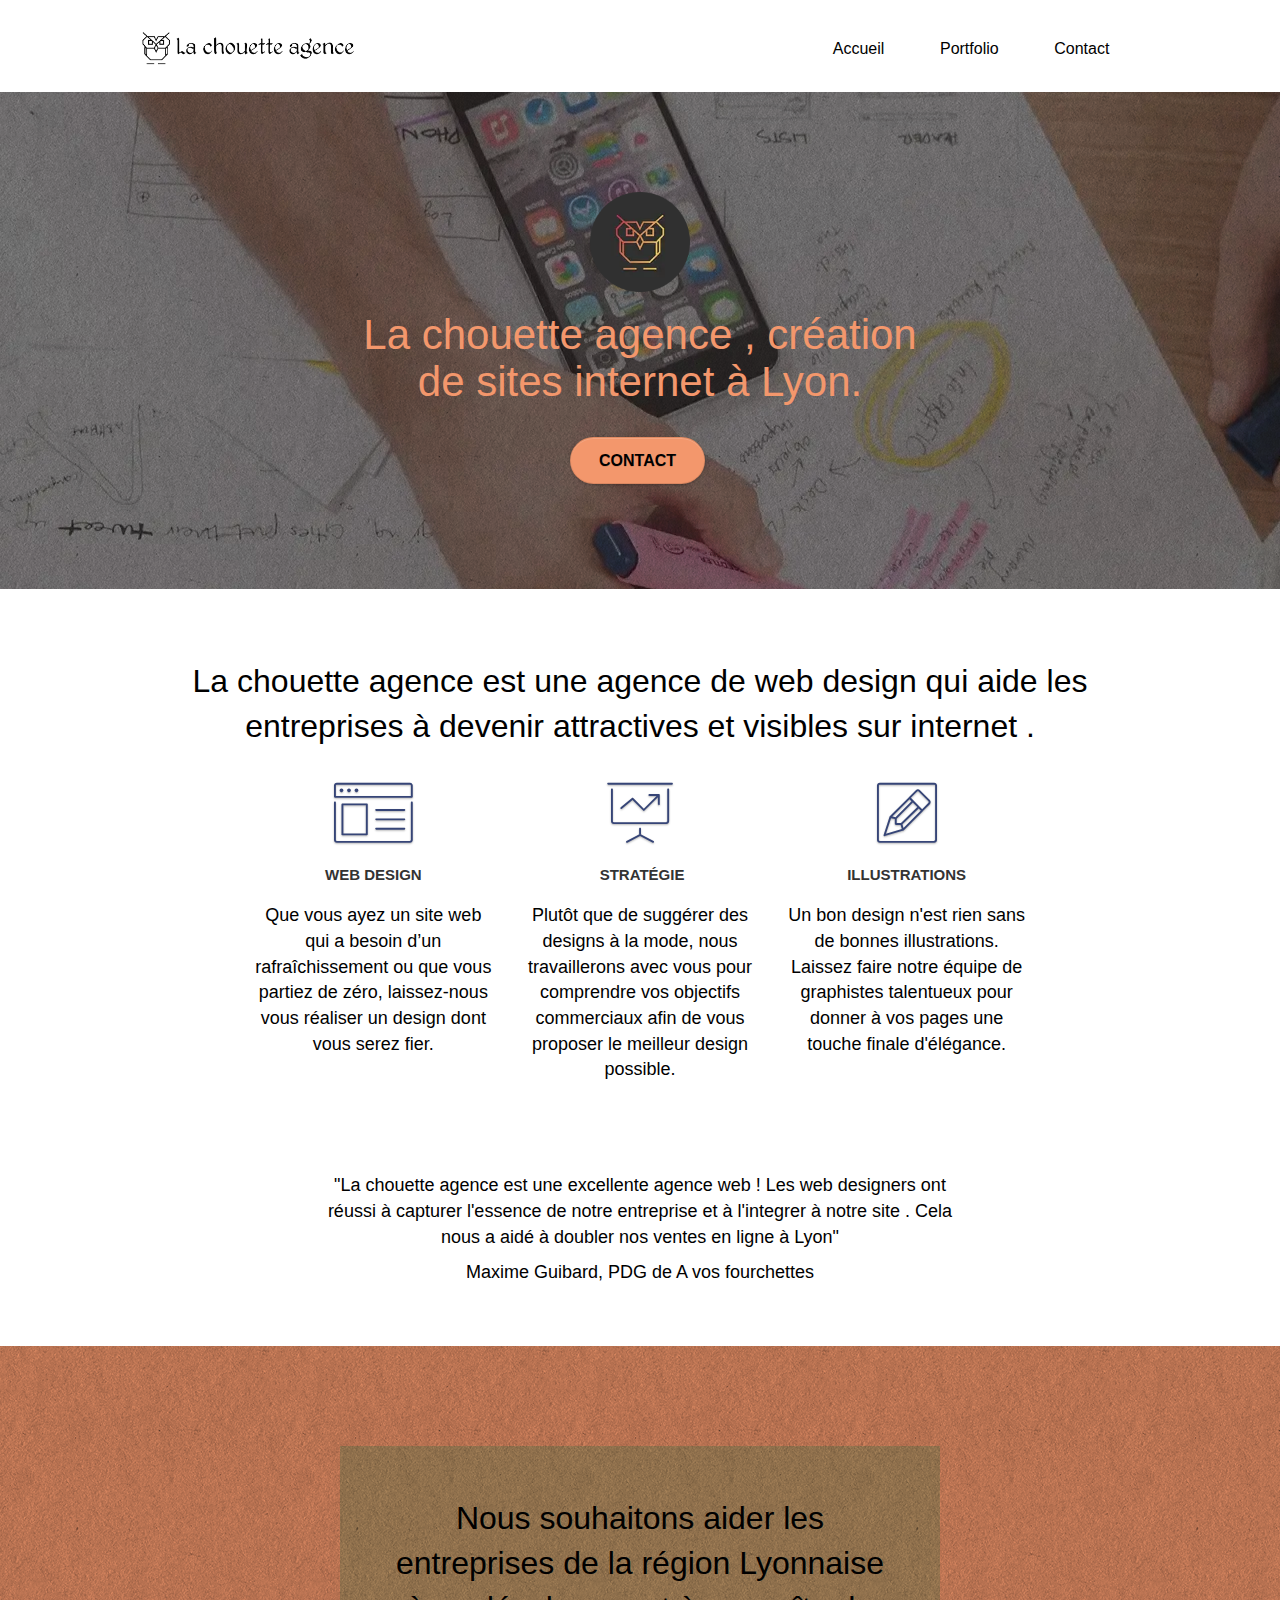
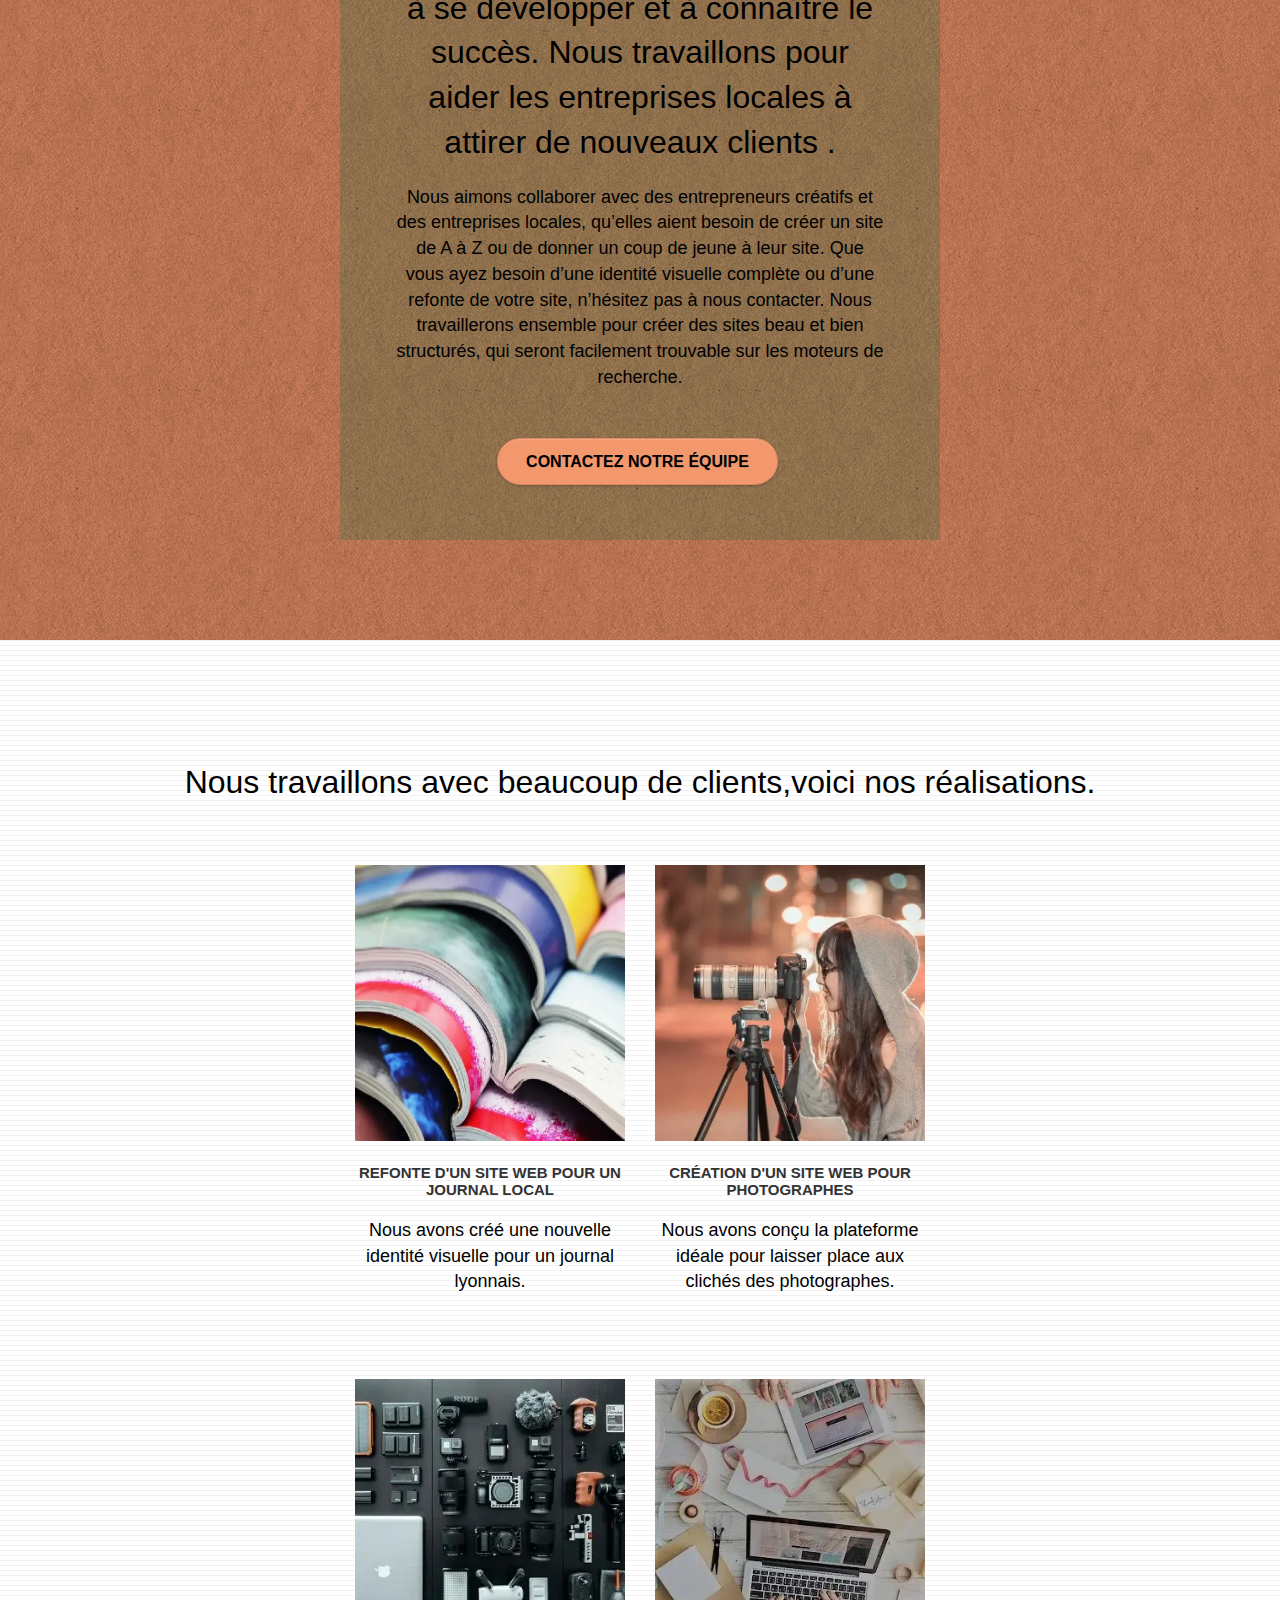
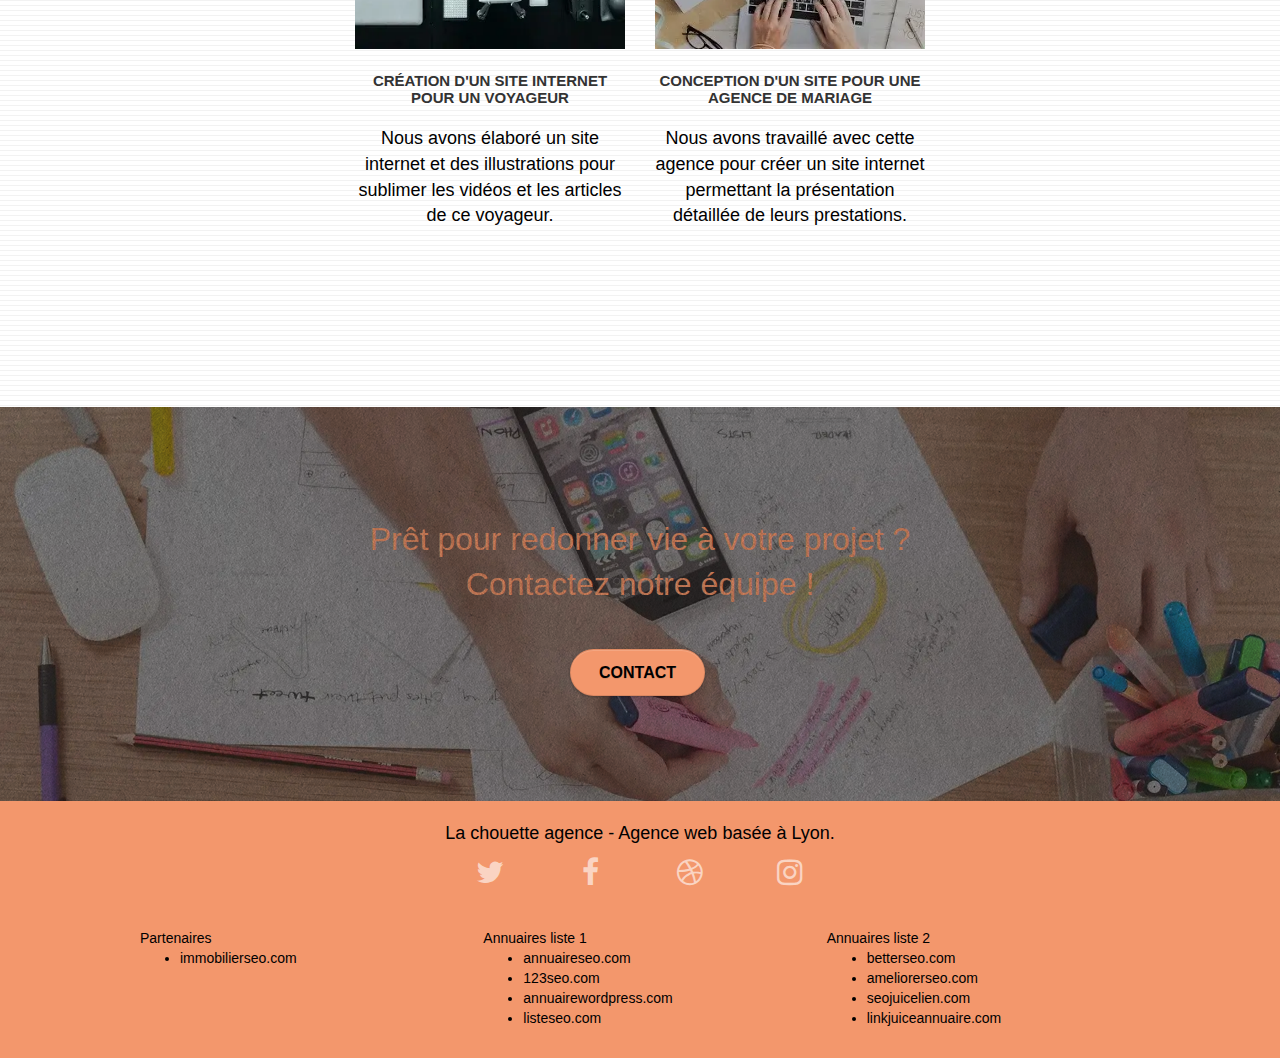
==== commit 40ed7277: "ajout footer page 2 et attribut title pour les reseaux sociaux" ====
--- a/index.html
+++ b/index.html
@@ -231,22 +231,22 @@
 				<div class="row row-no-gutters social">
 					<div class="col-sm-3">
 						<div class="text-center">
-							<a class="social" href="http://twitter.com/lachouetteagence"><span class="fa fa-twitter icon-md"></span></a>
-						</div>
-					</div>
-					<div class="col-sm-3">
-						<div class="text-center">
-							<a class="social" href="http://facebook.com/lachouetteagence"><span class="fa fa-facebook icon-md"></span></a>
-						</div>
-					</div>
-					<div class="col-sm-3">
-						<div class="text-center">
-							<a class="social" href="http://dribble.com/lachouetteagence"><span class="fa fa-dribbble icon-md"></span></a>
-						</div>
-					</div>
-					<div class="col-sm-3">
-						<div class="text-center">
-							<a class="social" href="http://instagram.com/lachouetteagence"><span class="fa fa-instagram icon-md"></span></a>
+							<a class="social" title="Suivez nous sur twitter" href="http://twitter.com/lachouetteagence"><span class="fa fa-twitter icon-md"></span></a>
+						</div>
+					</div>
+					<div class="col-sm-3">
+						<div class="text-center">
+							<a class="social" title="Suivez nous sur facebook" href="http://facebook.com/lachouetteagence"><span class="fa fa-facebook icon-md"></span></a>
+						</div>
+					</div>
+					<div class="col-sm-3">
+						<div class="text-center">
+							<a class="social" title="Suivez nous sur dribble" href="http://dribble.com/lachouetteagence"><span class="fa fa-dribbble icon-md"></span></a>
+						</div>
+					</div>
+					<div class="col-sm-3">
+						<div class="text-center">
+							<a class="social" title="Suivez nous sur instagram" href="http://instagram.com/lachouetteagence"><span class="fa fa-instagram icon-md"></span></a>
 						</div>
 					</div>
 				</div>
@@ -272,7 +272,6 @@
 							<li><a href="betterseo.com">betterseo.com</a></li>
 							<li><a href="ameliorerseo.com">ameliorerseo.com</a></li>
 							<li><a href="seojuicelien.com">seojuicelien.com</a></li>
-							<li><a href="backlink.com">backlink.com</a></li>
 							<li><a href="linkjuiceannuaire.com">linkjuiceannuaire.com</a></li>
 						</ul>
 					</div>
--- a/style.css
+++ b/style.css
@@ -373,6 +373,10 @@
     margin-bottom:4%;
 }
 
+.col-sm-4{
+    color:black;
+}
+
 @media (min-width: 768px) {
     .site-navigation {
         position: absolute;
@@ -713,6 +717,7 @@
 .social {
     max-width: 400px;
     margin: auto auto auto auto;
+    margin-bottom:4%;
 }
 
 h2 {
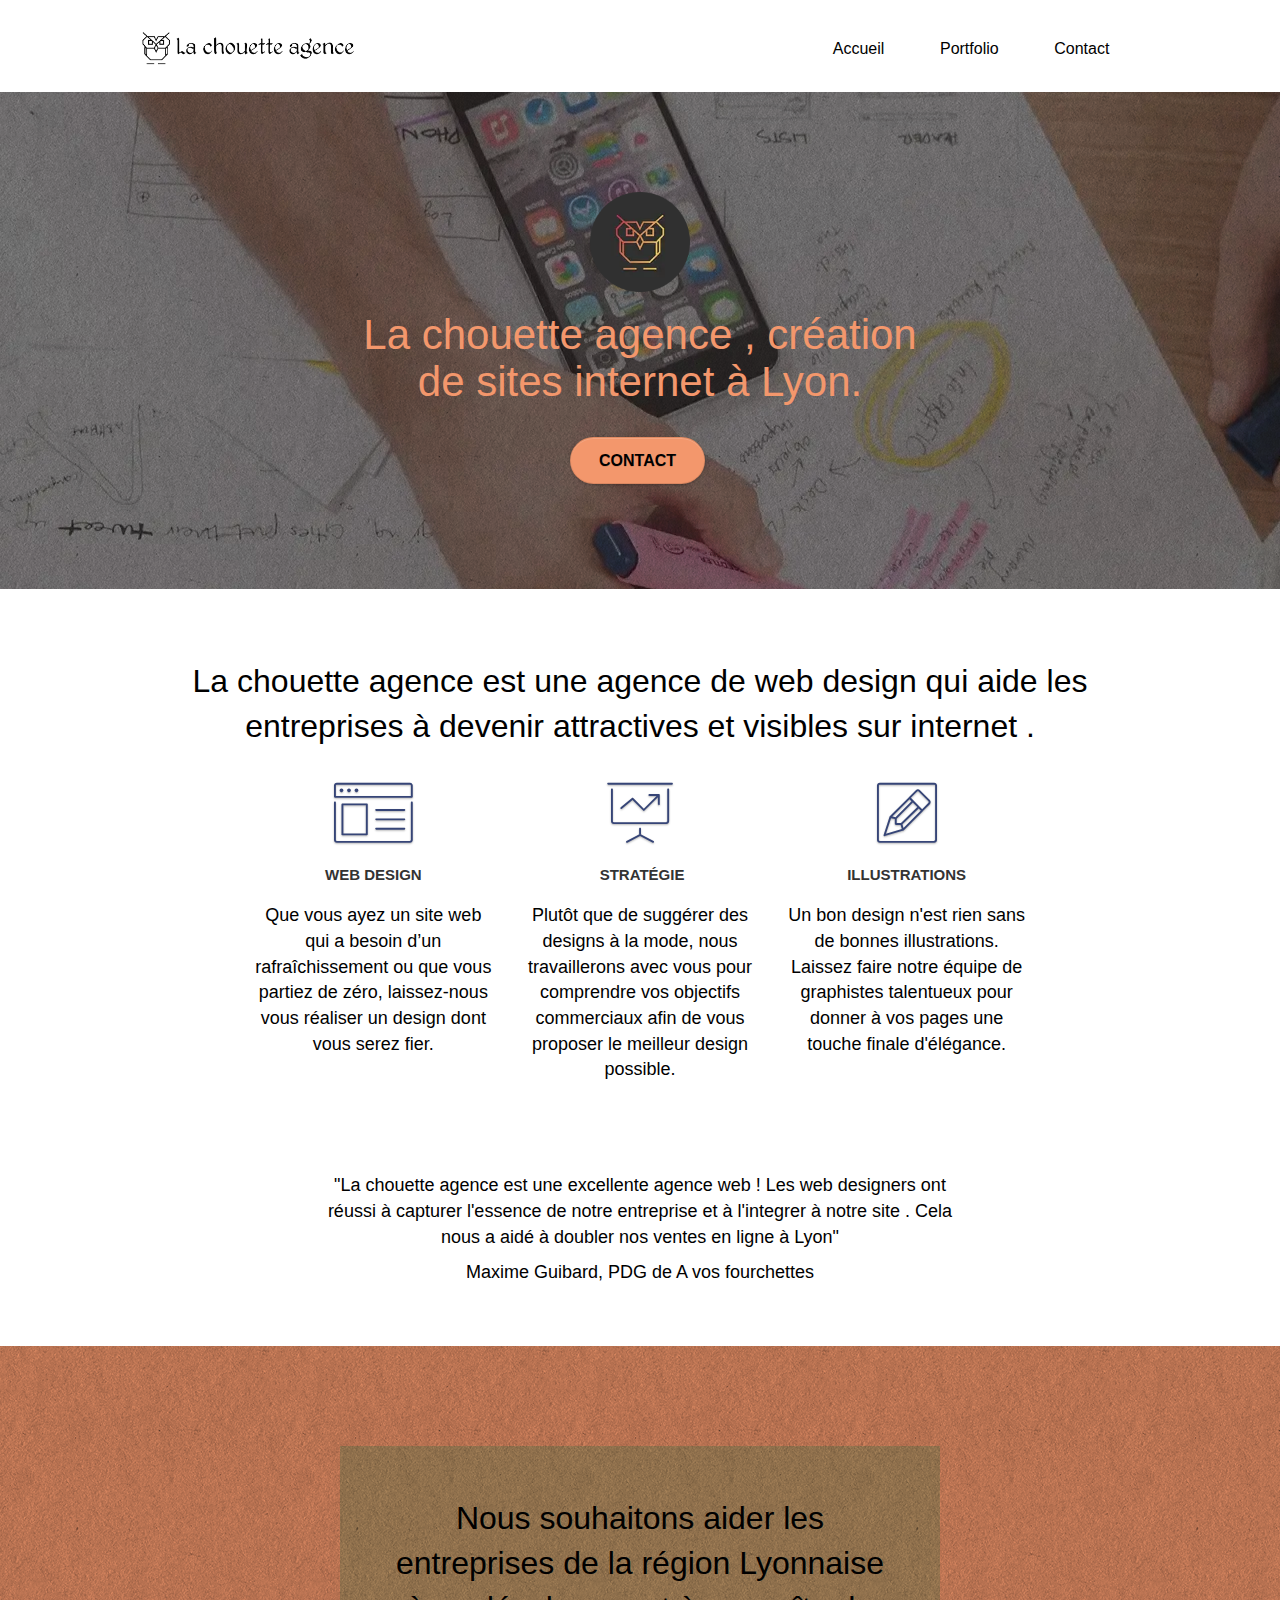
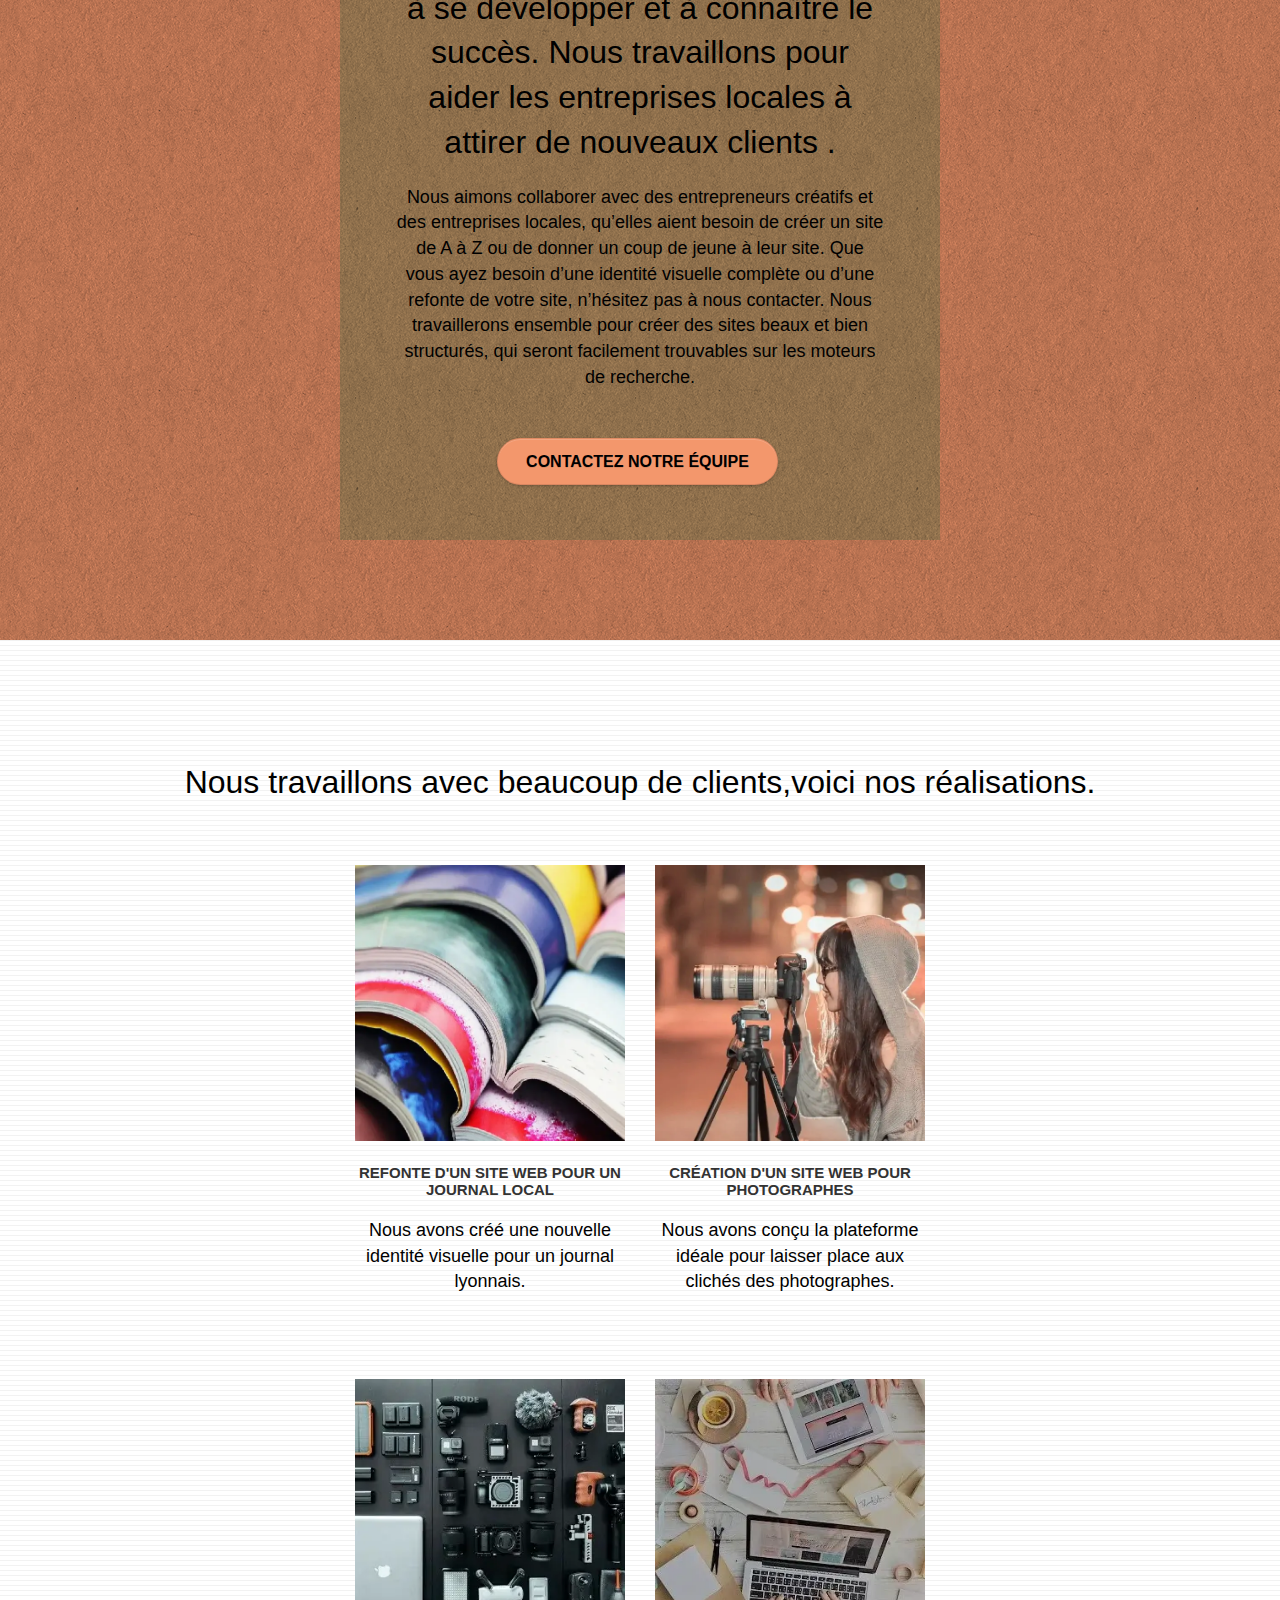
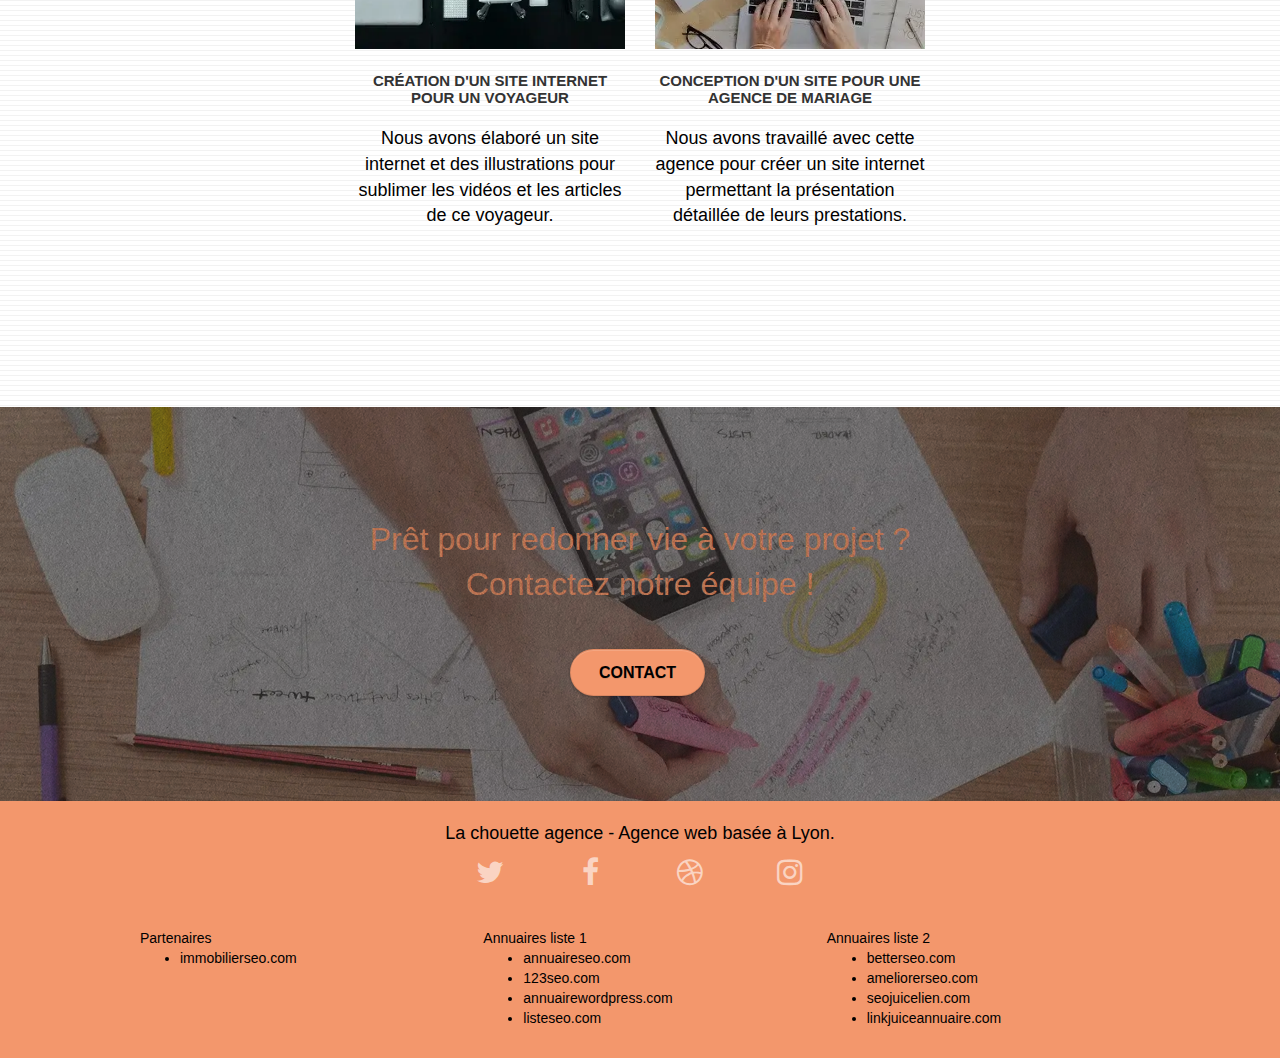
==== commit 2fd584bc: "correction ortographe" ====
--- a/index.html
+++ b/index.html
@@ -14,9 +14,9 @@
 	<link rel="stylesheet" type="text/css" href="./css/et-line.css">
 	
     
-	<script src="./js/jquery-2.1.0.js">defer</script>
-	<script src="./js/bootstrap.js">defer</script>
-	<script src="./js/blocs.js">defer</script>
+	<script src="./js/jquery-2.1.0.js" defer></script>
+	<script src="./js/bootstrap.js" defer></script>
+	<script src="./js/blocs.js" defer></script>
 	<script src="./js/jquery.touchSwipe.js" defer></script>
 	
 
@@ -144,7 +144,7 @@
 					Nous aimons collaborer avec des entrepreneurs créatifs et des entreprises locales, 
 					qu’elles aient besoin de créer un site de A à Z ou de donner un coup de jeune à leur site. 
 					Que vous ayez besoin d’une identité visuelle complète ou d’une refonte de votre site, n’hésitez pas à nous contacter. 
-					Nous travaillerons ensemble pour créer des sites beau et bien structurés, qui seront facilement trouvable sur les moteurs de 
+					Nous travaillerons ensemble pour créer des sites beaux et bien structurés, qui seront facilement trouvables sur les moteurs de 
 					recherche. <br><br><a class="btn btn-lg btn-clean btn-rd cta-hero btn-atomic-tangerine" href="page2.html">Contactez notre équipe</a><br>
 				</p>
 			</div>
--- a/style.css
+++ b/style.css
@@ -1,1066 +1 @@
-body {
-    margin: 0;
-    padding: 0;
-    background: #FFF;
-    overflow-x: hidden;
-    -webkit-font-smoothing: antialiased;
-    -moz-osx-font-smoothing: grayscale;
-}
-
-a,
-button {
-    transition: all .3s ease-in-out;
-    outline: none!important;
-}
-
-a:hover {
-    text-decoration: none;
-    cursor: pointer;
-}
-
-#page-loading-blocs-notifaction {
-    position: fixed;
-    top: 0;
-    bottom: 0;
-    width: 100%;
-    z-index: 100000;
-    background: #FFFFFF url("img/pageload-spinner.gif") no-repeat center center;
-}
-
-.bloc {
-    width: 100%;
-    clear: both;
-    background: 50% 50% no-repeat;
-    padding: 0 50px;
-    -webkit-background-size: cover;
-    -moz-background-size: cover;
-    -o-background-size: cover;
-    background-size: cover;
-    position: relative;
-}
-
-.bloc .container {
-    padding-left: 0;
-    padding-right: 0;
-}
-
-.bloc-lg {
-    padding: 100px 50px;
-}
-
-.bloc-md {
-    padding: 50px;
-}
-
-.bloc-sm {
-    padding: 20px 50px;
-}
-
-.bg-center,
-.bg-l-edge,
-.bg-r-edge,
-.bg-t-edge,
-.bg-b-edge,
-.bg-tl-edge,
-.bg-bl-edge,
-.bg-tr-edge,
-.bg-br-edge,
-.bg-repeat {
-    -webkit-background-size: auto!important;
-    -moz-background-size: auto!important;
-    -o-background-size: auto!important;
-    background-size: auto!important;
-}
-
-.bg-repeat {
-    background: repeat;
-}
-
-.bg-t-edge {
-    background: top no-repeat;
-}
-
-.bloc-bg-texture::before {
-    content: "";
-    background-size: 2px 2px;
-    position: absolute;
-    top: 0;
-    bottom: 0;
-    left: 0;
-    right: 0;
-}
-
-.texture-paper::before {
-    background: url("img/texture-paper.webp");
-    background-size: 280px 280px;
-}
-
-.b-parallax {
-    background-attachment: fixed;
-}
-
-.d-bloc {
-    color: rgba(255, 255, 255, .7);
-}
-
-.d-bloc button:hover {
-    color: rgba(255, 255, 255, .9);
-}
-
-.d-bloc .icon-round,
-.d-bloc .icon-square,
-.d-bloc .icon-rounded,
-.d-bloc .icon-semi-rounded-a,
-.d-bloc .icon-semi-rounded-b {
-    border-color: rgba(255, 255, 255, .9);
-}
-
-.d-bloc .divider-h span {
-    border-color: rgba(255, 255, 255, .2);
-}
-
-.d-bloc .a-btn,
-.d-bloc .navbar a,
-.d-bloc .navbar-brand,
-.d-bloc a .icon-sm,
-.d-bloc a .icon-md,
-.d-bloc a .icon-lg,
-.d-bloc a .icon-xl,
-.d-bloc h1 a,
-.d-bloc h2 a,
-.d-bloc h3 a,
-.d-bloc h4 a,
-.d-bloc h5 a,
-.d-bloc h6 a,
-.d-bloc p a {
-    color: rgba(255, 255, 255, .6);
-}
-
-.d-bloc .a-btn:hover,
-.d-bloc .navbar a:hover,
-.d-bloc .navbar-brand:hover,
-.d-bloc a:hover .icon-sm,
-.d-bloc a:hover .icon-md,
-.d-bloc a:hover .icon-lg,
-.d-bloc a:hover .icon-xl,
-.d-bloc h1 a:hover,
-.d-bloc h2 a:hover,
-.d-bloc h3 a:hover,
-.d-bloc h4 a:hover,
-.d-bloc h5 a:hover,
-.d-bloc h6 a:hover,
-.d-bloc p a:hover {
-    color: rgba(255, 255, 255, 1);
-}
-
-.d-bloc .navbar-toggle .icon-bar {
-    background: rgba(255, 255, 255, 1);
-}
-
-.d-bloc .btn-wire,
-.d-bloc .btn-wire:hover {
-    color: rgba(255, 255, 255, 1);
-    border-color: rgba(255, 255, 255, 1);
-}
-
-.d-bloc .panel {
-    color: rgba(0, 0, 0, .5);
-}
-
-.d-bloc .panel button:hover {
-    color: rgba(0, 0, 0, .7);
-}
-
-.d-bloc .panel icon {
-    border-color: rgba(0, 0, 0, .7);
-}
-
-.d-bloc .panel .divider-h span {
-    border-color: rgba(0, 0, 0, .1);
-}
-
-.d-bloc .panel .a-btn {
-    color: rgba(0, 0, 0, .6);
-}
-
-.d-bloc .panel .a-btn:hover {
-    color: rgba(0, 0, 0, 1);
-}
-
-.d-bloc .panel .btn-wire,
-.d-bloc .panel .btn-wire:hover {
-    color: rgba(0, 0, 0, .7);
-    border-color: rgba(0, 0, 0, .3);
-}
-
-.d-bloc .panel,
-.l-bloc {
-    color: rgba(0, 0, 0, .5);
-}
-
-.d-bloc .panel button:hover,
-.l-bloc button:hover {
-    color: rgba(0, 0, 0, .7);
-}
-
-.l-bloc .icon-round,
-.l-bloc .icon-square,
-.l-bloc .icon-rounded,
-.l-bloc .icon-semi-rounded-a,
-.l-bloc .icon-semi-rounded-b {
-    border-color: rgba(0, 0, 0, .7);
-}
-
-.d-bloc .panel .divider-h span,
-.l-bloc .divider-h span {
-    border-color: rgba(0, 0, 0, .1);
-}
-
-.d-bloc .panel .a-btn,
-.l-bloc .a-btn,
-.l-bloc .navbar a,
-.l-bloc .navbar-brand,
-.l-bloc a .icon-sm,
-.l-bloc a .icon-md,
-.l-bloc a .icon-lg,
-.l-bloc a .icon-xl,
-.l-bloc h1 a,
-.l-bloc h2 a,
-.l-bloc h3 a,
-.l-bloc h4 a,
-.l-bloc h5 a,
-.l-bloc h6 a,
-.l-bloc p a {
-    color: rgba(0, 0, 0, .6);
-}
-
-.d-bloc .panel .a-btn:hover,
-.l-bloc .a-btn:hover,
-.l-bloc .navbar a:hover,
-.l-bloc .navbar-brand:hover,
-.l-bloc a:hover .icon-sm,
-.l-bloc a:hover .icon-md,
-.l-bloc a:hover .icon-lg,
-.l-bloc a:hover .icon-xl,
-.l-bloc h1 a:hover,
-.l-bloc h2 a:hover,
-.l-bloc h3 a:hover,
-.l-bloc h4 a:hover,
-.l-bloc h5 a:hover,
-.l-bloc h6 a:hover,
-.l-bloc p a:hover {
-    color: rgba(0, 0, 0, 1);
-}
-
-.l-bloc .navbar-toggle .icon-bar {
-    color: rgba(0, 0, 0, .6);
-}
-
-.d-bloc .panel .btn-wire,
-.d-bloc .panel .btn-wire:hover,
-.l-bloc .btn-wire,
-.l-bloc .btn-wire:hover {
-    color: rgba(0, 0, 0, .7);
-    border-color: rgba(0, 0, 0, .3);
-}
-
-.voffset {
-    margin-top: 30px;
-}
-
-.voffset-lg {
-    margin-top: 80px;
-}
-
-.row-no-gutters {
-    margin-right: 0;
-    margin-left: 0;
-}
-
-.row.row-no-gutters > [class^="col-"],
-.row.row-no-gutters > [class*=" col-"] {
-    padding-right: 0;
-    padding-left: 0;
-}
-
-#bloc-1-hero h1 {
-    font-size: 42px;
-}
-
-.navbar {
-    margin-bottom: 0;
-    z-index: 1;
-}
-
-.navbar-brand {
-    height: auto;
-    padding: 3px 15px;
-    font-size: 25px;
-    font-weight: normal;
-    font-weight: 600;
-    line-height: 44px;
-}
-
-.navbar-brand img {
-    max-height: 200px;
-    margin: 0 5px 0 0;
-    display: inline;
-}
-
-.navbar-brand img[src$=svg] {
-    min-width: 100px;
-}
-
-.nav-center .navbar-brand img {
-    margin: 0;
-}
-
-.navbar .nav {
-    padding-top: 2px;
-    margin-right: -16px;
-    float: right;
-    z-index: 1;
-}
-
-.nav > li {
-    float: left;
-    margin-top: 4px;
-    font-size: 16px;
-    margin-right: 2vw;
-}
-
-.navbar-nav .open .dropdown-menu > li > a {
-    text-align: inherit;
-}
-
-.nav > li a:hover,
-.nav > li a:focus {
-    background: transparent;
-}
-
-.navbar-toggle {
-    margin: 10px 10px 0 0;
-    border: 0px;
-}
-
-.navbar-toggle:hover {
-    background: transparent!important;
-}
-
-.navbar-toggle .icon-bar {
-    background-color: rgba(0, 0, 0, .5);
-    width: 26px;
-}
-
-.nav-invert .navbar .nav {
-    float: left;
-}
-
-.nav-invert .navbar-header,
-.nav-invert .navbar-brand {
-    float: right;
-    position: relative;
-    z-index: 2;
-}
-
-.contact-form{
-    display:flex;
-    flex-direction: column;
-    align-items: center;
-}
-
-.col-sm-6{
-    margin-bottom:4%;
-}
-
-.col-sm-4{
-    color:black;
-}
-
-@media (min-width: 768px) {
-    .site-navigation {
-        position: absolute;
-        top: 50%;
-        right: 20px;
-        transform: translate(0, -50%);
-        -webkit-transform: translateY(-50%);
-    }
-    .nav > li .dropdown-menu a,
-    .nav > li .dropdown-menu a:hover {
-        color: #484848;
-    }
-    .nav-invert .site-navigation {
-        left: 0;
-        right: 0;
-    }
-    .nav-center {
-        text-align: center;
-    }
-    .nav-center .navbar-header {
-        width: 100%;
-    }
-    .nav-center .navbar-header,
-    .nav-center .navbar-brand,
-    .nav-center .nav > li {
-        float: none;
-        display: inline-block;
-    }
-    .nav-center .site-navigation {
-        position: relative;
-        width: 100%;
-        right: 0;
-        margin-right: 0px;
-        margin-top: 20px;
-    }
-    .nav-center.mini-nav .navbar-toggle {
-        float: none;
-        margin: 10px auto 0;
-    }
-}
-
-.nav > li > .dropdown a {
-    background: none!important;
-    display: block;
-    padding: 14px 15px;
-}
-
-nav .caret {
-    margin: 0 5px;
-}
-
-.dropdown-menu .dropdown-menu {
-    top: -8px;
-    left: 100%;
-}
-
-.dropdown-menu .dropmenu-flow-right {
-    top: 100%;
-    left: 0;
-    margin-left: -1px;
-    border-top-left-radius: 0;
-    border-top-right-radius: 0;
-}
-
-.dropdown-menu .dropdown span {
-    border: 4px solid black;
-    border-top-color: transparent;
-    border-right-color: transparent;
-    border-bottom-color: transparent;
-    margin: 6px -5px 0 0!important;
-    float: right;
-}
-
-.mg-md {
-    margin-top: 10px;
-    margin-bottom: 20px;
-}
-
-.mg-lg {
-    margin-top: 10px;
-    margin-bottom: 40px;
-}
-
-.btn {
-    margin: 0 5px 5px 0;
-}
-
-.btn.pull-right {
-    margin: 0 0 5px 5px;
-}
-
-.btn-d,
-.btn-d:hover,
-.btn-d:focus {
-    color: #FFF;
-    background: rgba(0, 0, 0, .3);
-}
-
-button {
-    outline: none!important;
-}
-
-.btn-rd {
-    border-radius: 40px;
-}
-
-.btn-clean {
-    border: 1px solid rgba(0, 0, 0, .08);
-    border-bottom-color: rgba(0, 0, 0, .1);
-    text-shadow: 0 1px 0 rgba(0, 0, 1, .1);
-    box-shadow: 0 1px 3px rgba(0, 0, 1, .25), inset 0 1px 0 0 rgba(255, 255, 255, .15);
-}
-
-.icon-md {
-    font-size: 30px!important;
-}
-
-.icon-lg {
-    font-size: 60px!important;
-}
-
-.sm-shadow {
-    text-shadow: 0 1px 2px rgba(0, 0, 0, .3);
-}
-
-.panel-sq,
-.panel-sq .panel-heading,
-.panel-sq .panel-footer {
-    border-radius: 0;
-}
-
-.panel-rd {
-    border-radius: 30px;
-}
-
-.panel-rd .panel-heading {
-    border-radius: 29px 29px 0 0;
-}
-
-.panel-rd .panel-footer {
-    border-radius: 0 0 29px 29px;
-}
-
-.form-control {
-    border-color: rgba(0, 0, 0, .1);
-    box-shadow: none;
-}
-
-.scrollToTop {
-    width: 40px;
-    height: 40px;
-    position: fixed;
-    bottom: 20px;
-    right: 20px;
-    opacity: 0;
-    z-index: 500;
-    transition: all .3s ease-in-out;
-}
-
-.scrollToTop span {
-    margin-top: 6px;
-}
-
-.showScrollTop {
-    font-size: 14px;
-    opacity: 1;
-}
-
-a[data-lightbox] {
-    position: relative;
-    display: block;
-    text-align: center;
-}
-
-a[data-lightbox]:hover::before {
-    content: "+";
-    font-family: "HelveticaNeue-Light", "Helvetica Neue Light", "Helvetica Neue", Helvetica, Arial;
-    font-size: 32px;
-    width: 50px;
-    height: 50px;
-    margin-left: -25px;
-    border-radius: 50%;
-    background: rgba(0, 0, 0, .6);
-    color: #FFF;
-    font-weight: 100;
-    z-index: 1;
-    position: absolute;
-    top: 50%;
-    transform: translateY(-50%);
-    -webkit-transform: translateY(-50%);
-}
-
-a[data-lightbox]:hover img {
-    opacity: 0.6;
-    -webkit-animation-fill-mode: none;
-    animation-fill-mode: none;
-}
-
-#lightbox-modal {
-    display: flex;
-    align-items: center;
-}
-
-#lightbox-modal .modal-dialog {
-    width: 90%;
-    max-width: 900px;
-    margin: 0 auto 0;
-}
-
-#lightbox-modal .modal-dialog img {
-    max-height: 90vh;
-    margin: 0 auto;
-}
-
-.lightbox-caption {
-    padding: 20px;
-    color: #FFF;
-    background: rgba(0, 0, 0, .5);
-    position: absolute;
-    left: 15px;
-    right: 15px;
-    bottom: 5px;
-}
-
-.close-lightbox {
-    color: #FFF;
-    font-size: 30px;
-    position: absolute;
-    top: 20px;
-    right: 20px;
-    z-index: 20;
-    background: rgba(0, 0, 0, .5);
-    border: none;
-    line-height: 30px;
-    padding: 0 9px 5px;
-    opacity: 0.3;
-}
-
-.close-lightbox:hover,
-.next-lightbox:hover,
-.prev-lightbox:hover {
-    opacity: 1.0;
-    color: #FFF;
-}
-
-.next-lightbox,
-.prev-lightbox {
-    font-size: 20px;
-    color: rgba(255, 255, 255, .9);
-    background: rgba(0, 0, 0, .5);
-    transition: all .2s ease-in-out;
-    position: absolute;
-    top: 45%;
-    z-index: 1;
-    opacity: 0.4;
-}
-
-.next-lightbox {
-    padding: 6px 8px 1px 13px;
-    right: 25px;
-}
-
-.prev-lightbox {
-    padding: 6px 13px 1px 10px;
-    left: 25px;
-}
-
-.snapshot-lb .modal-body {
-    padding-bottom: 45px;
-}
-
-.snapshot-lb .lightbox-caption {
-    padding: 0;
-    color: rgba(0, 0, 0, .5);
-    background: none;
-}
-
-h1,
-h2,
-h3,
-h4,
-h5,
-h6,
-p,
-label,
-.btn,
-a {
-    font-family: "helvetica";
-    font-weight: 400;
-    color: black!important;
-}
-
-.container {
-    max-width: 1000px;
-}
-
-.hero-bloc-text {
-    font-size: 38px;
-}
-
-.hero-bloc-text-sub {
-    font-size: 36px;
-}
-
-.statement-bloc-text {
-    line-height: 26px;
-    font-style: italic;
-    font-size: 20px;
-    text-align: center;
-    font-weight: lighter;
-    max-width: 520px;
-    margin: auto auto auto auto;
-}
-
-p {
-    font-size: 18px;
-}
-
-.tight-width-whitespace {
-    max-width: 600px;
-    margin: auto auto auto auto;
-}
-
-.h1 {
-    font-size: 20px;
-    font-family: "Open Sans";
-}
-
-.cta-hero {
-    margin-top: 22px;
-    color: #FFFFFF!important;
-    text-transform: uppercase;
-    padding: 12px 28px 12px 28px;
-    font-size: 16px;
-    font-weight: 700;
-}
-
-.social {
-    max-width: 400px;
-    margin: auto auto auto auto;
-    margin-bottom:4%;
-}
-
-h2 {
-    font-size: 32px;
-    line-height: 1.4em;
-}
-
-h3 {
-    font-size: 15px;
-    text-transform: uppercase;
-    font-weight: 700;
-    color: #333333!important;
-}
-
-.med-width-whitespace {
-    max-width: 800px;
-    margin: auto auto auto auto;
-    box-shadow: 0px 0px 0px #000000;
-}
-
-h1 {
-    color: #333333!important;
-}
-
-h4 {
-    color: #333333!important;
-}
-
-.icons {
-    margin-bottom: 14px;
-    margin-top: 24px;
-}
-
-.white {
-    color: black!important;
-}
-
-.portfolio-thumb {
-    margin-bottom: 24px;
-    
-}
-
-.portfolio-row {
-    margin-bottom: 44px;
-    margin-top: 50px;
-}
-
-.avatar {
-    box-shadow: 0px 4px 9px rgba(0, 0, 0, 0.3);
-}
-
-.black-background {
-    background-color: rgba(165, 147, 99, 0.7);
-    padding: 40px 40px 40px 40px;
-}
-
-.bold-link {
-    font-weight: 900;
-    text-decoration: underline!important;
-}
-
-.bgc-white {
-    background-color: #FFFFFF;
-}
-
-.bgc-dark-slate-blue {
-    background-color: #364577;
-}
-
-.bgc-atomic-tangerine {
-    background-color: #F3976C;
-}
-
-.tc-white {
-    color: #F3976C!important;
-}
-
-.btn-atomic-tangerine {
-    background: #F3976C;
-    color: black!important;
-}
-
-.btn-atomic-tangerine:hover {
-    background: #c27956!important;
-    color: black!important;
-}
-
-.ltc-white {
-    color: #FFFFFF!important;
-}
-
-.ltc-white:hover {
-    color: #cccccc!important;
-}
-
-.ltc-atomic-tangerine {
-    color: #F3976C!important;
-}
-
-.ltc-atomic-tangerine:hover {
-    color: #c27956!important;
-}
-
-.icon-dark-slate-blue {
-    color: #364577!important;
-    border-color: #364577!important;
-}
-
-.bg-dots-bg {
-    background-image: url("img/dots-bg.webp");
-}
-
-.bg-lines-h2-bg {
-    background-image: url("img/lines-h2-bg.webp");
-}
-
-.bg-banniere {
-    background-image: url("img/la-chouette-agence-banniere.webp");
-}
-
-.bg-presentation {
-    background-image: url("img/image-de-presentation.webp");
-}
-
-@media (max-width: 1024px) {
-    .bloc {
-        padding-left: 20px;
-        padding-right: 20px;
-    }
-    .bloc.full-width-bloc,
-    .bloc-tile-2.full-width-bloc .container,
-    .bloc-tile-3.full-width-bloc .container,
-    .bloc-tile-4.full-width-bloc .container {
-        padding-left: 0;
-        padding-right: 0;
-    }
-}
-
-@media (max-width: 992px) and (min-width: 768px) {
-    .navbar .nav {
-        max-width: 80%
-    }
-    .nav-center.navbar .nav {
-        max-width: 100%
-    }
-}
-
-@media only screen and (min-device-width: 768px) and (max-device-width: 1024px) and (orientation: landscape) {
-    .b-parallax {
-        background-attachment: scroll;
-    }
-}
-
-@media only screen and (min-device-width: 1024px) and (max-device-width: 1366px) and (-webkit-min-device-pixel-ratio: 1.5) {
-    .b-parallax {
-        background-attachment: scroll;
-    }
-}
-
-@media (max-width: 991px) {
-    .container {
-        width: 100%;
-    }
-    .b-parallax {
-        background-attachment: scroll;
-    }
-    .page-container,
-    #hero-bloc {
-        overflow-x: hidden;
-        position: relative;
-    }
-    .bloc {
-        padding-left: constant(safe-area-inset-left);
-        padding-right: constant(safe-area-inset-right);
-    }
-    .bloc-group,
-    .bloc-group .bloc {
-        display: block;
-        width: 100%;
-    }
-    .bloc-fill-screen .fill-bloc-top-edge,
-    .bloc-fill-screen .fill-bloc-bottom-edge {
-        padding: 0 20px;
-        padding-left: constant(safe-area-inset-left);
-        padding-right: constant(safe-area-inset-right);
-    }
-}
-
-@media (max-width: 767px) {
-    .page-container {
-        overflow-x: hidden;
-        position: relative;
-    }
-    h1,
-    h2,
-    h3,
-    h4,
-    h5,
-    h6,
-    p,
-    #disqus_thread {
-        padding-left: 10px!important;
-        padding-right: 10px!important;
-    }
-    .b-parallax {
-        background-attachment: scroll;
-    }
-    .navbar .nav {
-        padding-top: 0;
-        border-top: 1px solid rgba(0, 0, 0, .2);
-        float: none!important;
-    }
-    .navbar.row {
-        margin-left: 0;
-        margin-right: 0;
-    }
-    .site-navigation {
-        position: inherit;
-        transform: none;
-        -webkit-transform: none;
-        -ms-transform: none;
-    }
-    .nav > li {
-        margin-top: 0;
-        border-bottom: 1px solid rgba(0, 0, 0, .1);
-        background: rgba(0, 0, 0, .05);
-        text-align: left;
-        padding-left: 15px;
-        width: 100%;
-    }
-    .nav > li:hover {
-        background: rgba(0, 0, 0, .08);
-    }
-    .dropdown .dropdown a .caret {
-        float: none;
-        margin: 5px 0 0 10px!important;
-        border: 4px solid black;
-        border-bottom-color: transparent;
-        border-right-color: transparent;
-        border-left-color: transparent;
-    }
-    #hero-bloc .navbar .nav {
-        background: rgba(0, 0, 0, .8);
-    }
-    #hero-bloc .navbar .nav a {
-        color: rgba(255, 255, 255, .6);
-    }
-    .hero {
-        padding: 50px 0;
-    }
-    .hero-nav {
-        left: -1px;
-        right: -1px;
-    }
-    .navbar-collapse {
-        padding: 0;
-        overflow-x: hidden;
-        -webkit-box-shadow: none;
-        box-shadow: none;
-    }
-    .navbar-brand img {
-        max-height: 40px;
-        width: auto;
-    }
-    .nav-invert .navbar-header {
-        float: none;
-        width: 100%;
-    }
-    .nav-invert .navbar-toggle {
-        float: left;
-        margin-left: 10px;
-    }
-    .bloc {
-        padding-left: 0;
-        padding-right: 0;
-    }
-    .bloc-xxl,
-    .bloc-xl,
-    .bloc-lg {
-        padding: 40px 0;
-    }
-    .bloc-sm,
-    .bloc-md {
-        padding-left: 0;
-        padding-right: 0;
-    }
-    .bloc-tile-2 .container,
-    .bloc-tile-3 .container,
-    .bloc-tile-4 .container,
-    .bloc-fill-screen .fill-bloc-top-edge,
-    .bloc-fill-screen .fill-bloc-bottom-edge {
-        padding-left: 0;
-        padding-right: 0;
-    }
-    .a-block {
-        padding: 0 10px;
-    }
-    .btn-dwn {
-        display: none;
-    }
-    .voffset {
-        margin-top: 5px;
-    }
-    .voffset-md {
-        margin-top: 20px;
-    }
-    .voffset-lg {
-        margin-top: 30px;
-    }
-    form {
-        padding: 5px;
-    }
-    .close-lightbox {
-        display: inline-block;
-    }
-    .blocsapp-device-iphone5 {
-        background-size: 216px 425px;
-        padding-top: 60px;
-        width: 216px;
-        height: 425px;
-    }
-    .blocsapp-device-iphone5 img {
-        width: 180px;
-        height: 320px;
-    }
-}
-
-@media (max-width: 400px) {
-    .bloc {
-        padding-left: 0;
-        padding-right: 0;
-    }
-}
-
-@media (max-width: 767px) {
-    .bloc-mob-center-text {
-        text-align: center;
-    }
-    .portfolio-thumb{
-        max-width: 320px;
-    }
-    #bloc-4-portfolio a{
-        display:flex;
-        justify-content: center;
-    }
-}+body{margin:0;padding:0;background:#fff;overflow-x:hidden;-webkit-font-smoothing:antialiased;-moz-osx-font-smoothing:grayscale}a,button{transition:all .3s ease-in-out;outline:0!important}a:hover{text-decoration:none;cursor:pointer}#page-loading-blocs-notifaction{position:fixed;top:0;bottom:0;width:100%;z-index:100000;background:#fff url(img/pageload-spinner.gif) no-repeat center center}.bloc{width:100%;clear:both;background:50% 50% no-repeat;padding:0 50px;-webkit-background-size:cover;-moz-background-size:cover;-o-background-size:cover;background-size:cover;position:relative}.bloc .container{padding-left:0;padding-right:0}.bloc-lg{padding:100px 50px}.bloc-md{padding:50px}.bloc-sm{padding:20px 50px}.bg-b-edge,.bg-bl-edge,.bg-br-edge,.bg-center,.bg-l-edge,.bg-r-edge,.bg-repeat,.bg-t-edge,.bg-tl-edge,.bg-tr-edge{-webkit-background-size:auto!important;-moz-background-size:auto!important;-o-background-size:auto!important;background-size:auto!important}.bg-repeat{background:repeat}.bg-t-edge{background:top no-repeat}.bloc-bg-texture::before{content:"";background-size:2px 2px;position:absolute;top:0;bottom:0;left:0;right:0}.texture-paper::before{background:url(img/texture-paper.webp);background-size:280px 280px}.b-parallax{background-attachment:fixed}.d-bloc{color:rgba(255,255,255,.7)}.d-bloc button:hover{color:rgba(255,255,255,.9)}.d-bloc .icon-round,.d-bloc .icon-rounded,.d-bloc .icon-semi-rounded-a,.d-bloc .icon-semi-rounded-b,.d-bloc .icon-square{border-color:rgba(255,255,255,.9)}.d-bloc .divider-h span{border-color:rgba(255,255,255,.2)}.d-bloc .a-btn,.d-bloc .navbar a,.d-bloc .navbar-brand,.d-bloc a .icon-lg,.d-bloc a .icon-md,.d-bloc a .icon-sm,.d-bloc a .icon-xl,.d-bloc h1 a,.d-bloc h2 a,.d-bloc h3 a,.d-bloc h4 a,.d-bloc h5 a,.d-bloc h6 a,.d-bloc p a{color:rgba(255,255,255,.6)}.d-bloc .a-btn:hover,.d-bloc .navbar a:hover,.d-bloc .navbar-brand:hover,.d-bloc a:hover .icon-lg,.d-bloc a:hover .icon-md,.d-bloc a:hover .icon-sm,.d-bloc a:hover .icon-xl,.d-bloc h1 a:hover,.d-bloc h2 a:hover,.d-bloc h3 a:hover,.d-bloc h4 a:hover,.d-bloc h5 a:hover,.d-bloc h6 a:hover,.d-bloc p a:hover{color:#fff}.d-bloc .navbar-toggle .icon-bar{background:#fff}.d-bloc .btn-wire,.d-bloc .btn-wire:hover{color:#fff;border-color:#fff}.d-bloc .panel{color:rgba(0,0,0,.5)}.d-bloc .panel button:hover{color:rgba(0,0,0,.7)}.d-bloc .panel icon{border-color:rgba(0,0,0,.7)}.d-bloc .panel .divider-h span{border-color:rgba(0,0,0,.1)}.d-bloc .panel .a-btn{color:rgba(0,0,0,.6)}.d-bloc .panel .a-btn:hover{color:#000}.d-bloc .panel .btn-wire,.d-bloc .panel .btn-wire:hover{color:rgba(0,0,0,.7);border-color:rgba(0,0,0,.3)}.d-bloc .panel,.l-bloc{color:rgba(0,0,0,.5)}.d-bloc .panel button:hover,.l-bloc button:hover{color:rgba(0,0,0,.7)}.l-bloc .icon-round,.l-bloc .icon-rounded,.l-bloc .icon-semi-rounded-a,.l-bloc .icon-semi-rounded-b,.l-bloc .icon-square{border-color:rgba(0,0,0,.7)}.d-bloc .panel .divider-h span,.l-bloc .divider-h span{border-color:rgba(0,0,0,.1)}.d-bloc .panel .a-btn,.l-bloc .a-btn,.l-bloc .navbar a,.l-bloc .navbar-brand,.l-bloc a .icon-lg,.l-bloc a .icon-md,.l-bloc a .icon-sm,.l-bloc a .icon-xl,.l-bloc h1 a,.l-bloc h2 a,.l-bloc h3 a,.l-bloc h4 a,.l-bloc h5 a,.l-bloc h6 a,.l-bloc p a{color:rgba(0,0,0,.6)}.d-bloc .panel .a-btn:hover,.l-bloc .a-btn:hover,.l-bloc .navbar a:hover,.l-bloc .navbar-brand:hover,.l-bloc a:hover .icon-lg,.l-bloc a:hover .icon-md,.l-bloc a:hover .icon-sm,.l-bloc a:hover .icon-xl,.l-bloc h1 a:hover,.l-bloc h2 a:hover,.l-bloc h3 a:hover,.l-bloc h4 a:hover,.l-bloc h5 a:hover,.l-bloc h6 a:hover,.l-bloc p a:hover{color:#000}.l-bloc .navbar-toggle .icon-bar{color:rgba(0,0,0,.6)}.d-bloc .panel .btn-wire,.d-bloc .panel .btn-wire:hover,.l-bloc .btn-wire,.l-bloc .btn-wire:hover{color:rgba(0,0,0,.7);border-color:rgba(0,0,0,.3)}.voffset{margin-top:30px}.voffset-lg{margin-top:80px}.row-no-gutters{margin-right:0;margin-left:0}.row.row-no-gutters>[class*=" col-"],.row.row-no-gutters>[class^=col-]{padding-right:0;padding-left:0}#bloc-1-hero h1{font-size:42px}.navbar{margin-bottom:0;z-index:1}.navbar-brand{height:auto;padding:3px 15px;font-size:25px;font-weight:400;font-weight:600;line-height:44px}.navbar-brand img{max-height:200px;margin:0 5px 0 0;display:inline}.navbar-brand img[src$=svg]{min-width:100px}.nav-center .navbar-brand img{margin:0}.navbar .nav{padding-top:2px;margin-right:-16px;float:right;z-index:1}.nav>li{float:left;margin-top:4px;font-size:16px;margin-right:2vw}.navbar-nav .open .dropdown-menu>li>a{text-align:inherit}.nav>li a:focus,.nav>li a:hover{background:0 0}.navbar-toggle{margin:10px 10px 0 0;border:0}.navbar-toggle:hover{background:0 0!important}.navbar-toggle .icon-bar{background-color:rgba(0,0,0,.5);width:26px}.nav-invert .navbar .nav{float:left}.nav-invert .navbar-brand,.nav-invert .navbar-header{float:right;position:relative;z-index:2}.contact-form{display:flex;flex-direction:column;align-items:center}.col-sm-6{margin-bottom:4%}.col-sm-4{color:#000}@media (min-width:768px){.site-navigation{position:absolute;top:50%;right:20px;transform:translate(0,-50%);-webkit-transform:translateY(-50%)}.nav>li .dropdown-menu a,.nav>li .dropdown-menu a:hover{color:#484848}.nav-invert .site-navigation{left:0;right:0}.nav-center{text-align:center}.nav-center .navbar-header{width:100%}.nav-center .nav>li,.nav-center .navbar-brand,.nav-center .navbar-header{float:none;display:inline-block}.nav-center .site-navigation{position:relative;width:100%;right:0;margin-right:0;margin-top:20px}.nav-center.mini-nav .navbar-toggle{float:none;margin:10px auto 0}}.nav>li>.dropdown a{background:0 0!important;display:block;padding:14px 15px}nav .caret{margin:0 5px}.dropdown-menu .dropdown-menu{top:-8px;left:100%}.dropdown-menu .dropmenu-flow-right{top:100%;left:0;margin-left:-1px;border-top-left-radius:0;border-top-right-radius:0}.dropdown-menu .dropdown span{border:4px solid #000;border-top-color:transparent;border-right-color:transparent;border-bottom-color:transparent;margin:6px -5px 0 0!important;float:right}.mg-md{margin-top:10px;margin-bottom:20px}.mg-lg{margin-top:10px;margin-bottom:40px}.btn{margin:0 5px 5px 0}.btn.pull-right{margin:0 0 5px 5px}.btn-d,.btn-d:focus,.btn-d:hover{color:#fff;background:rgba(0,0,0,.3)}button{outline:0!important}.btn-rd{border-radius:40px}.btn-clean{border:1px solid rgba(0,0,0,.08);border-bottom-color:rgba(0,0,0,.1);text-shadow:0 1px 0 rgba(0,0,1,.1);box-shadow:0 1px 3px rgba(0,0,1,.25),inset 0 1px 0 0 rgba(255,255,255,.15)}.icon-md{font-size:30px!important}.icon-lg{font-size:60px!important}.sm-shadow{text-shadow:0 1px 2px rgba(0,0,0,.3)}.panel-sq,.panel-sq .panel-footer,.panel-sq .panel-heading{border-radius:0}.panel-rd{border-radius:30px}.panel-rd .panel-heading{border-radius:29px 29px 0 0}.panel-rd .panel-footer{border-radius:0 0 29px 29px}.form-control{border-color:rgba(0,0,0,.1);box-shadow:none}.scrollToTop{width:40px;height:40px;position:fixed;bottom:20px;right:20px;opacity:0;z-index:500;transition:all .3s ease-in-out}.scrollToTop span{margin-top:6px}.showScrollTop{font-size:14px;opacity:1}a[data-lightbox]{position:relative;display:block;text-align:center}a[data-lightbox]:hover::before{content:"+";font-family:HelveticaNeue-Light,"Helvetica Neue Light","Helvetica Neue",Helvetica,Arial;font-size:32px;width:50px;height:50px;margin-left:-25px;border-radius:50%;background:rgba(0,0,0,.6);color:#fff;font-weight:100;z-index:1;position:absolute;top:50%;transform:translateY(-50%);-webkit-transform:translateY(-50%)}a[data-lightbox]:hover img{opacity:.6;-webkit-animation-fill-mode:none;animation-fill-mode:none}#lightbox-modal{display:flex;align-items:center}#lightbox-modal .modal-dialog{width:90%;max-width:900px;margin:0 auto 0}#lightbox-modal .modal-dialog img{max-height:90vh;margin:0 auto}.lightbox-caption{padding:20px;color:#fff;background:rgba(0,0,0,.5);position:absolute;left:15px;right:15px;bottom:5px}.close-lightbox{color:#fff;font-size:30px;position:absolute;top:20px;right:20px;z-index:20;background:rgba(0,0,0,.5);border:none;line-height:30px;padding:0 9px 5px;opacity:.3}.close-lightbox:hover,.next-lightbox:hover,.prev-lightbox:hover{opacity:1;color:#fff}.next-lightbox,.prev-lightbox{font-size:20px;color:rgba(255,255,255,.9);background:rgba(0,0,0,.5);transition:all .2s ease-in-out;position:absolute;top:45%;z-index:1;opacity:.4}.next-lightbox{padding:6px 8px 1px 13px;right:25px}.prev-lightbox{padding:6px 13px 1px 10px;left:25px}.snapshot-lb .modal-body{padding-bottom:45px}.snapshot-lb .lightbox-caption{padding:0;color:rgba(0,0,0,.5);background:0 0}.btn,a,h1,h2,h3,h4,h5,h6,label,p{font-family:helvetica;font-weight:400;color:#000!important}.container{max-width:1000px}.hero-bloc-text{font-size:38px}.hero-bloc-text-sub{font-size:36px}.statement-bloc-text{line-height:26px;font-style:italic;font-size:20px;text-align:center;font-weight:lighter;max-width:520px;margin:auto auto auto auto}p{font-size:18px}.tight-width-whitespace{max-width:600px;margin:auto auto auto auto}.h1{font-size:20px;font-family:"Open Sans"}.cta-hero{margin-top:22px;color:#fff!important;text-transform:uppercase;padding:12px 28px 12px 28px;font-size:16px;font-weight:700}.social{max-width:400px;margin:auto auto auto auto;margin-bottom:4%}h2{font-size:32px;line-height:1.4em}h3{font-size:15px;text-transform:uppercase;font-weight:700;color:#333!important}.med-width-whitespace{max-width:800px;margin:auto auto auto auto;box-shadow:0 0 0 #000}h1{color:#333!important}h4{color:#333!important}.icons{margin-bottom:14px;margin-top:24px}.white{color:#000!important}.portfolio-thumb{margin-bottom:24px}.portfolio-row{margin-bottom:44px;margin-top:50px}.avatar{box-shadow:0 4px 9px rgba(0,0,0,.3)}.black-background{background-color:rgba(165,147,99,.7);padding:40px 40px 40px 40px}.bold-link{font-weight:900;text-decoration:underline!important}.bgc-white{background-color:#fff}.bgc-dark-slate-blue{background-color:#364577}.bgc-atomic-tangerine{background-color:#f3976c}.tc-white{color:#f3976c!important}.btn-atomic-tangerine{background:#f3976c;color:#000!important}.btn-atomic-tangerine:hover{background:#c27956!important;color:#000!important}.ltc-white{color:#fff!important}.ltc-white:hover{color:#ccc!important}.ltc-atomic-tangerine{color:#f3976c!important}.ltc-atomic-tangerine:hover{color:#c27956!important}.icon-dark-slate-blue{color:#364577!important;border-color:#364577!important}.bg-dots-bg{background-image:url(img/dots-bg.webp)}.bg-lines-h2-bg{background-image:url(img/lines-h2-bg.webp)}.bg-banniere{background-image:url(img/la-chouette-agence-banniere.webp)}.bg-presentation{background-image:url(img/image-de-presentation.webp)}@media (max-width:1024px){.bloc{padding-left:20px;padding-right:20px}.bloc-tile-2.full-width-bloc .container,.bloc-tile-3.full-width-bloc .container,.bloc-tile-4.full-width-bloc .container,.bloc.full-width-bloc{padding-left:0;padding-right:0}}@media (max-width:992px) and (min-width:768px){.navbar .nav{max-width:80%}.nav-center.navbar .nav{max-width:100%}}@media only screen and (min-width:768px) and (max-width:1024px) and (orientation:landscape){.b-parallax{background-attachment:scroll}}@media only screen and (min-width:1024px) and (max-width:1366px) and (-webkit-min-device-pixel-ratio:1.5){.b-parallax{background-attachment:scroll}}@media (max-width:991px){.container{width:100%}.b-parallax{background-attachment:scroll}#hero-bloc,.page-container{overflow-x:hidden;position:relative}.bloc-group,.bloc-group .bloc{display:block;width:100%}.bloc-fill-screen .fill-bloc-bottom-edge,.bloc-fill-screen .fill-bloc-top-edge{padding:0 20px}}@media (max-width:767px){.page-container{overflow-x:hidden;position:relative}#disqus_thread,h1,h2,h3,h4,h5,h6,p{padding-left:10px!important;padding-right:10px!important}.b-parallax{background-attachment:scroll}.navbar .nav{padding-top:0;border-top:1px solid rgba(0,0,0,.2);float:none!important}.navbar.row{margin-left:0;margin-right:0}.site-navigation{position:inherit;transform:none;-webkit-transform:none;-ms-transform:none}.nav>li{margin-top:0;border-bottom:1px solid rgba(0,0,0,.1);background:rgba(0,0,0,.05);text-align:left;padding-left:15px;width:100%}.nav>li:hover{background:rgba(0,0,0,.08)}.dropdown .dropdown a .caret{float:none;margin:5px 0 0 10px!important;border:4px solid #000;border-bottom-color:transparent;border-right-color:transparent;border-left-color:transparent}#hero-bloc .navbar .nav{background:rgba(0,0,0,.8)}#hero-bloc .navbar .nav a{color:rgba(255,255,255,.6)}.hero{padding:50px 0}.hero-nav{left:-1px;right:-1px}.navbar-collapse{padding:0;overflow-x:hidden;-webkit-box-shadow:none;box-shadow:none}.navbar-brand img{max-height:40px;width:auto}.nav-invert .navbar-header{float:none;width:100%}.nav-invert .navbar-toggle{float:left;margin-left:10px}.bloc{padding-left:0;padding-right:0}.bloc-lg,.bloc-xl,.bloc-xxl{padding:40px 0}.bloc-md,.bloc-sm{padding-left:0;padding-right:0}.bloc-fill-screen .fill-bloc-bottom-edge,.bloc-fill-screen .fill-bloc-top-edge,.bloc-tile-2 .container,.bloc-tile-3 .container,.bloc-tile-4 .container{padding-left:0;padding-right:0}.a-block{padding:0 10px}.btn-dwn{display:none}.voffset{margin-top:5px}.voffset-md{margin-top:20px}.voffset-lg{margin-top:30px}form{padding:5px}.close-lightbox{display:inline-block}.blocsapp-device-iphone5{background-size:216px 425px;padding-top:60px;width:216px;height:425px}.blocsapp-device-iphone5 img{width:180px;height:320px}}@media (max-width:400px){.bloc{padding-left:0;padding-right:0}}@media (max-width:767px){.bloc-mob-center-text{text-align:center}.portfolio-thumb{max-width:320px}#bloc-4-portfolio a{display:flex;justify-content:center}}